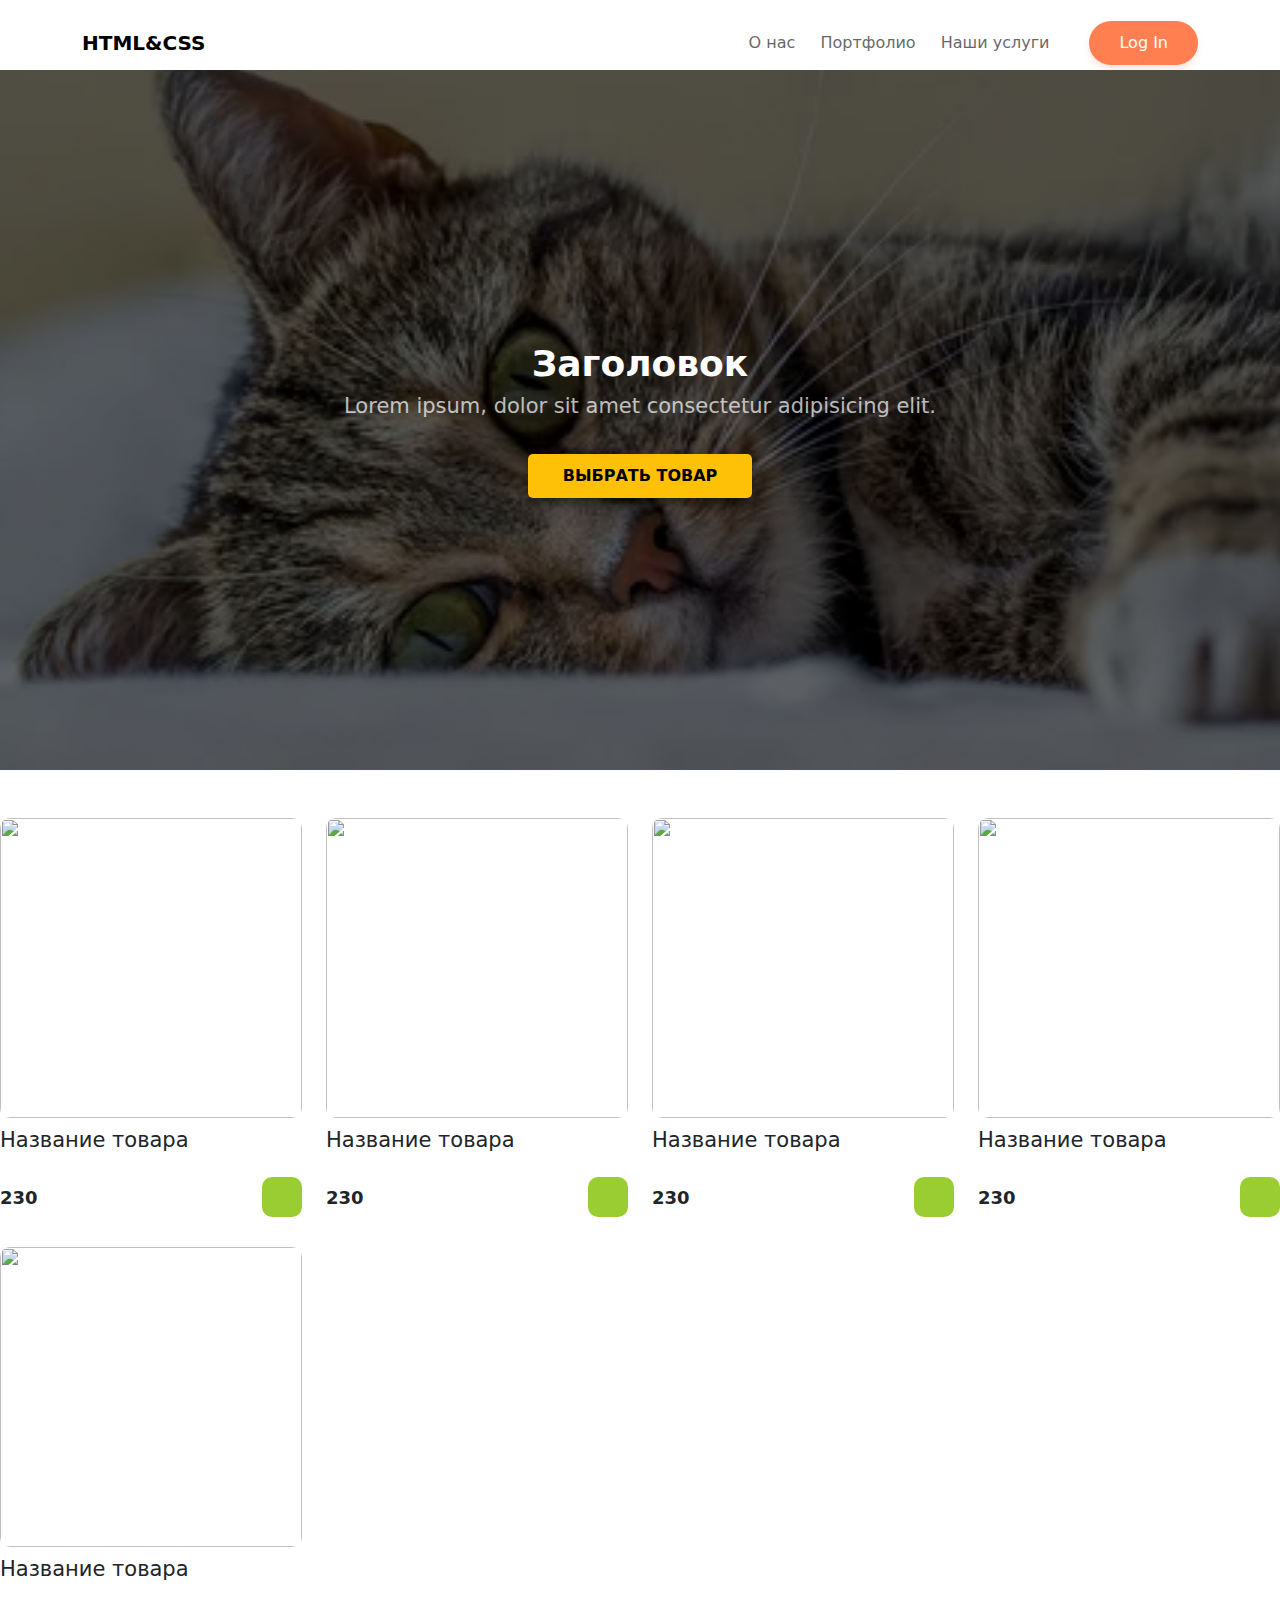
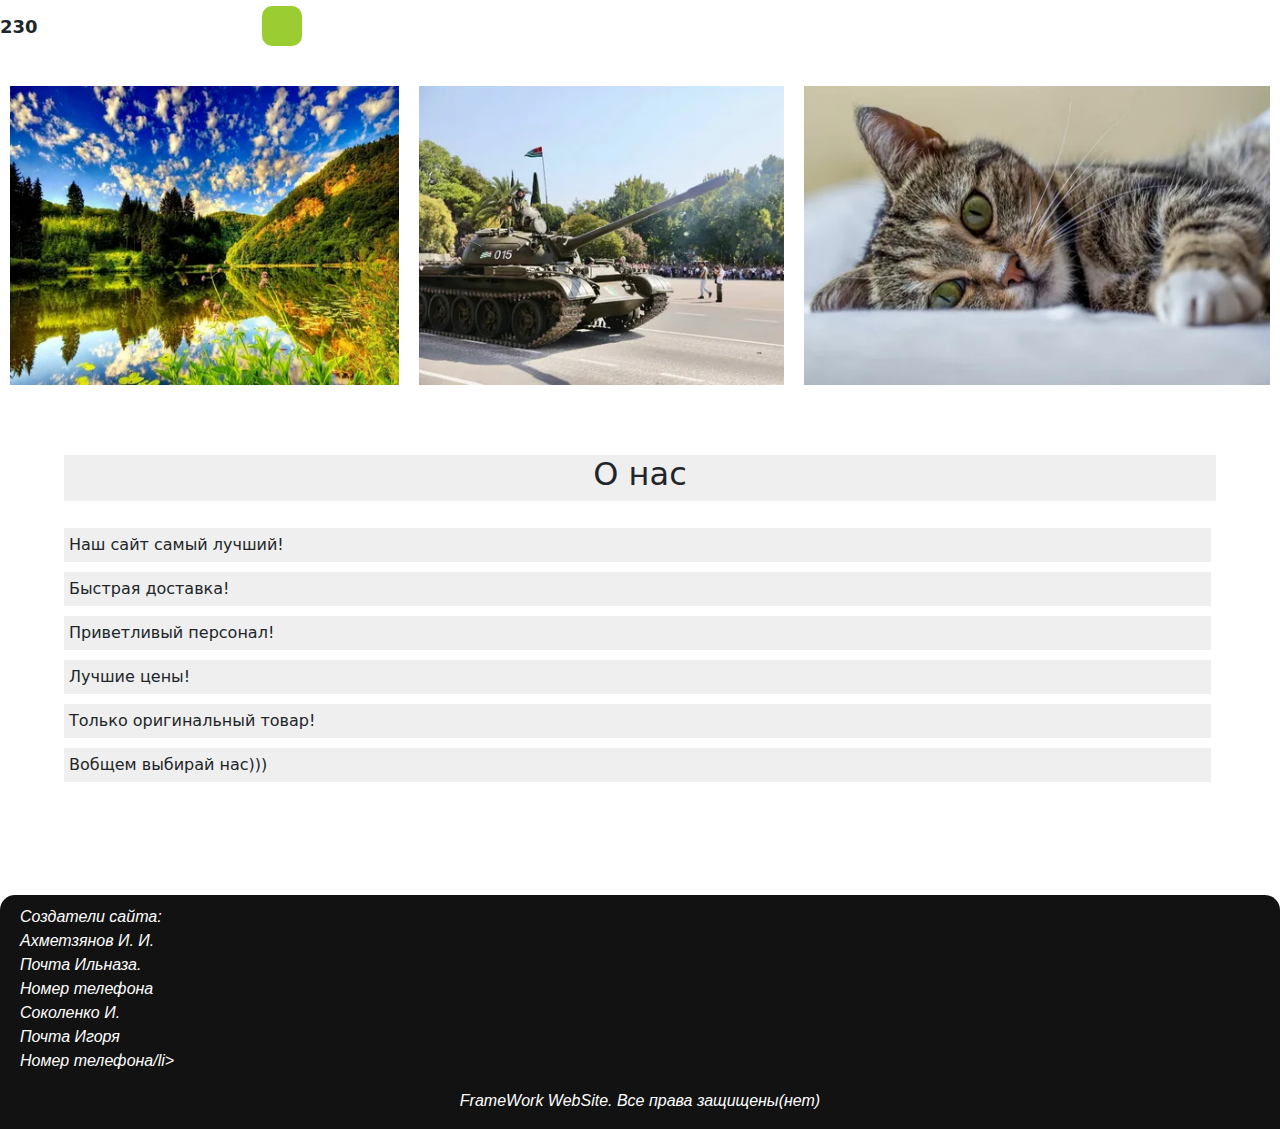
==== index.html @ af92c255 "обнова)))" ====
<!DOCTYPE html>
<html lang="en">
  <head>
    <meta charset="UTF-8" />
    <meta name="viewport" content="width=device-width, initial-scale=1.0" />
    <title>FrameWork WebSite</title>
    <link rel="preconnect" href="https://fonts.gstatic.com" />
    <link
      href="https://fonts.googleapis.com/css2?family=Noto+Sans:ital,wght@0,400;0,700;1,400&display=swap"
      rel="stylesheet"
    />
    <link rel="stylesheet" href="style.css" />
    <link
      href="https://cdn.jsdelivr.net/npm/bootstrap@5.3.3/dist/css/bootstrap.min.css"
      rel="stylesheet"
      integrity="sha384-QWTKZyjpPEjISv5WaRU9OFeRpok6YctnYmDr5pNlyT2bRjXh0JMhjY6hW+ALEwIH"
      crossorigin="anonymous"
    />
  </head>
  <body>
    <header class="header">
      <nav class="navbar">
        <div class="container">
          <a href="#" class="navbar-brand">HTML&CSS</a>

          <div class="navbar-wrap">
            <ul class="navbar-menu">
              <li><a href="#">О нас</a></li>
              <li><a href="#">Портфолио</a></li>
              <li class="dropdown">
                <a href="#" easy-toggle="#dropdown" easy-class="show" easy-rcoe
                  >Наши услуги</a
                >

                <div id="dropdown" class="dropdown__menu">
                  <a class="ey-dropdown__menu-item">Сайт под ключ</a>
                  <a class="ey-dropdown__menu-item">SMM продвижение</a>
                  <a class="ey-dropdown__menu-item">SEO продвижение</a>
                  <a class="ey-dropdown__menu-item">Настройка Яндекс.Директ</a>
                </div>
              </li>
            </ul>
            <button class="callback" e>Log In</button>
            <!--Модальное окно-->
            <div class="model">
              <div class="model-window">
                <h1>Log In</h1>

                <button class="btn-close">
                  <i class="fa-regular fa-xmark"></i>
                </button>
              </div>
            </div>
            <!-- конец Модальное окно-->
          </div>
        </div>
      </nav>
      <!--Главный экран-->
      <div
        class="head-menu"
        style="background-image: url('pictures/img_3.jpg')"
      >
        <div class="header-container">
          <div class="header-row">
            <div class="col-lg-8 offset-lg-2 header-content">
              <h1>Заголовок</h1>
              <h4>Lorem ipsum, dolor sit amet consectetur adipisicing elit.</h4>

              <button class="btn-main">Выбрать товар</button>
            </div>
            <!--/.col-lg-8 offset-lg-2 header-content-->
          </div>
          <!--/.header-container-->
        </div>
        <div class="overlay"></div>
      </div>
      <!--Конец главного экрана-->
    </header>
    <main>
      <!--Основной контент -->
      <section class="content mt-5">
        <!--Секция основного контента-->
        <article class="row">
          <!--лента товаров-->
          <!-- картока товара -->
          <div class="col-md-3">
            <!-- параметры -->
            <div class="product">
              <div class="image">
                <img src="http://placehold.it/300x400" alt="" />
              </div>

              <div class="info">
                <h3>Название товара</h3>

                <ul class="rating">
                  <li><ion-icon name="star"></ion-icon></li>
                  <!-- иконка звезды -->
                  <li><ion-icon name="star"></ion-icon></li>
                  <!-- иконка звезды -->
                  <li><ion-icon name="star"></ion-icon></li>
                  <!-- иконка звезды -->
                  <li><ion-icon name="star"></ion-icon></li>
                  <!-- иконка звезды -->
                  <li><ion-icon name="star-half"></ion-icon></li>
                  <!-- иконка звезды -->
                </ul>

                <div class="info-price">
                  <span class="price">230</span>
                  <button class="add-to-cart">
                    <ion-icon name="cart"></ion-icon>
                    <!-- иконка корзины со стороннего сайта -->
                  </button>
                </div>
              </div>
            </div>
          </div>
          <!-- конец карточки, дальше копии -->
          <div class="col-md-3">
            <div class="product">
              <div class="image">
                <img src="http://placehold.it/300x400" alt="" />
              </div>

              <div class="info">
                <h3>Название товара</h3>

                <ul class="rating">
                  <li><ion-icon name="star"></ion-icon></li>
                  <li><ion-icon name="star"></ion-icon></li>
                  <li><ion-icon name="star"></ion-icon></li>
                  <li><ion-icon name="star"></ion-icon></li>
                  <li><ion-icon name="star-half"></ion-icon></li>
                </ul>

                <div class="info-price">
                  <span class="price">230</span>
                  <button class="add-to-cart">
                    <ion-icon name="cart"></ion-icon>
                  </button>
                </div>
              </div>
            </div>
          </div>
          <div class="col-md-3">
            <div class="product">
              <div class="image">
                <img src="http://placehold.it/300x400" alt="" />
              </div>

              <div class="info">
                <h3>Название товара</h3>

                <ul class="rating">
                  <li><ion-icon name="star"></ion-icon></li>
                  <li><ion-icon name="star"></ion-icon></li>
                  <li><ion-icon name="star"></ion-icon></li>
                  <li><ion-icon name="star"></ion-icon></li>
                  <li><ion-icon name="star-half"></ion-icon></li>
                </ul>

                <div class="info-price">
                  <span class="price">230</span>
                  <button class="add-to-cart">
                    <ion-icon name="cart"></ion-icon>
                  </button>
                </div>
              </div>
            </div>
          </div>
          <div class="col-md-3">
            <div class="product">
              <div class="image">
                <img src="http://placehold.it/300x400" alt="" />
              </div>

              <div class="info">
                <h3>Название товара</h3>

                <ul class="rating">
                  <li><ion-icon name="star"></ion-icon></li>
                  <li><ion-icon name="star"></ion-icon></li>
                  <li><ion-icon name="star"></ion-icon></li>
                  <li><ion-icon name="star"></ion-icon></li>
                  <li><ion-icon name="star-half"></ion-icon></li>
                </ul>

                <div class="info-price">
                  <span class="price">230</span>
                  <button class="add-to-cart">
                    <ion-icon name="cart"></ion-icon>
                  </button>
                </div>
              </div>
            </div>
          </div>
          <div class="col-md-3">
            <div class="product">
              <div class="image">
                <img src="http://placehold.it/300x400" alt="" />
              </div>

              <div class="info">
                <h3>Название товара</h3>

                <ul class="rating">
                  <li><ion-icon name="star"></ion-icon></li>
                  <li><ion-icon name="star"></ion-icon></li>
                  <li><ion-icon name="star"></ion-icon></li>
                  <li><ion-icon name="star"></ion-icon></li>
                  <li><ion-icon name="star-half"></ion-icon></li>
                </ul>

                <div class="info-price">
                  <span class="price">230</span>
                  <button class="add-to-cart">
                    <ion-icon name="cart"></ion-icon>
                  </button>
                </div>
              </div>
            </div>
          </div>
        </article>
        <!-- конец ленты товаров-->
      </section>
      <!-- конец секции основного контента-->
      <section class="img-container">
        <!--Галерея-->
        <div class="gallery">
          <span><img src="pictures/img_1.jpg" /></span>
          <span><img src="pictures/img_2.jpg" /></span>
          <span><img src="pictures/img_3.jpg" /></span>
        </div>
        <div class="gallery">
          <span><img src="pictures/img_4.jpg" /></span>
          <span><img src="pictures/img_5.jpg" /></span>
          <span><img src="pictures/img_3.jpg" /></span>
        </div>
        <!-- конец галереи-->
      </section>
      <!--Начало информации о нас-->
      <div class="inform-conteiner">
        <div class="header"><h2>О нас</h2></div>
        <div>
          <div class="ul-obj">
            <li class="li-obj">Наш сайт самый лучший!</li>
            <li class="li-obj">Быстрая доставка!</li>
            <li class="li-obj">Приветливый персонал!</li>
            <li class="li-obj">Лучшие цены!</li>
            <li class="li-obj">Только оригинальный товар!</li>
            <li class="li-obj">Вобщем выбирай нас)))</li>
          </div>
        </div>
      </div>
    </main>
    <!-- Конец основного контента -->
    <footer>
      <div class="footer-conteiner">
        <!--Информация слева-->
        <aside>
          <ul class="footer-aside">
            <li>Создатели сайта:</li>
            <li>Ахметзянов И. И.</li>
            <li>Почта Ильназа.</li>
            <li>Номер телефона</li>
            <li>Соколенко И.</li>
            <li>Почта Игоря</li>
            <li>Номер телефона/li></li>
          </ul>
        </aside>
        <!--Конец информации слева-->
        <!--Информация по середине-->
        <p class="footer-text">FrameWork WebSite. Все права защищены(нет)</p>
      </div>
    </footer>
    <!--Конец футорф сайта-->
    <script src="https://unpkg.com/ionicons@4.1.2/dist/ionicons.js"></script>
    <script src="script.js" defer></script>
    <script src="https://telegram.org/js/telegram-web-app.js"></script>
    <script>
      !(function () {
        "use strict";
        function e(e, t) {
          const s = e.target.closest(`[${t.toggle}]`),
            o = e.target.closest(`[${t.remove}]`),
            l = e.target.closest(`[${t.add}]`);
          s &&
            (e.preventDefault(),
            ((e, t) => {
              t.onToggle(e);
              const s = e.getAttribute(t.toggle);
              document.querySelectorAll(`[${t.toggle}]`).forEach((s) => {
                if (!s.hasAttribute(t.parallel) && s !== e) {
                  document
                    .querySelector(s.getAttribute(t.toggle))
                    .classList.remove(s.getAttribute(t.class));
                  const o = e.getAttribute(t.self);
                  o && e.classList.remove(o);
                }
              }),
                document
                  .querySelector(s)
                  ?.classList.toggle(e.getAttribute(t.class));
              const o = e.getAttribute(t.self);
              o && e.classList.toggle(o);
            })(s, t)),
            o &&
              (e.preventDefault(),
              ((e, t) => {
                t.onRemove(e);
                const s = e.getAttribute(t.remove),
                  o = e.getAttribute(t.class);
                document.querySelectorAll(s).forEach((e) => {
                  e.classList.remove(o);
                });
                const l = e.getAttribute(t.self);
                l && e.classList.remove(l);
              })(o, t)),
            l &&
              (e.preventDefault(),
              ((e, t) => {
                t.onAdd(e);
                const s = e.getAttribute(t.add),
                  o = e.getAttribute(t.class);
                document.querySelectorAll(s).forEach((e) => {
                  e.classList.add(o);
                });
                const l = e.getAttribute(t.self);
                l && e.classList.add(l);
              })(l, t)),
            s ||
              o ||
              l ||
              ((e, t) => {
                const s = document.querySelectorAll(`[${t.rcoe}]`);
                Array.from(s).forEach((s) => {
                  let o = s.getAttribute(t.toggle),
                    l = s.getAttribute(t.class);
                  if (!e.target.closest(o)) {
                    t.onRcoe(s), document.querySelector(o)?.classList.remove(l);
                    const e = s.getAttribute(t.self);
                    e && s.classList.remove(e);
                  }
                });
              })(e, t);
        }
        const t = {
          toggle: "easy-toggle",
          add: "easy-add",
          remove: "easy-remove",
          class: "easy-class",
          rcoe: "easy-rcoe",
          parallel: "easy-parallel",
          self: "easy-self",
          selfRcoe: "easy-self-rcoe",
          onToggle(e) {},
          onAdd(e) {},
          onRemove(e) {},
          onRcoe(e) {},
        };
        document.addEventListener("DOMContentLoaded", () => {
          document.addEventListener("click", (s) => {
            e(s, t);
          });
        });
      })();
    </script>
  </body>
</html>
---- style.css ----
body {
  position: relative;
  font-family: "Noto Sans", sans-serif;
  font-size: 16px;
  line-height: 1.4;
  color: #000;
  min-width: 320px;
  overflow-x: hidden;
  height: auto;
}

.dropdown {
  position: relative;
  display: inline-block;
}

.dropdown__menu {
  position: absolute;
  left: 0;
  text-align: left;
  background-color: #fff;
  padding: 10px 5px;
  box-shadow: 0 4px 18px rgba(#000, 0.1);
  border-radius: 4px;
  min-width: 280px;
  transition: all 0.29s ease-in-out;
  opacity: 0;
  visibility: hidden;
}

.dropdown__menu:after {
  content: "";
  position: absolute;
  top: -10px;
  left: 15px;
  width: 20px;
  height: 20px;
  background-color: #fff;
  transform: rotate(40deg);
}

.dropdown__menu.show {
  visibility: visible;
  opacity: 1;
  transform: translateY(20px);
  z-index: 1;
}

.dropdown__menu a {
  display: block;
  padding: 10px 0;
  color: black;
  opacity: 0.7;
  text-decoration: none;
}

.dropdown__menu a:hover {
  opacity: 1;
}

.ey-dropdown__menu--item {
  display: block;
  line-height: 1.4;
  padding: 4px 20px !important;
}

.navbar {
  width: 100%;
  height: 70px;
  box-shadow: 0 4px 10px rgba(0, 0, 0, 0.1);
}

.navbar .container {
  height: inherit;
  display: flex;
  justify-content: space-between;
  align-items: center;
}

.navbar-menu {
  list-style-type: none;
  padding-left: 0;
  margin-bottom: 0;
}

.navbar-menu li {
  display: inline-block;
}

.navbar-menu li a {
  display: inline-block;
  color: #000;
  opacity: 0.6;
  text-decoration: none;
  padding: 10px;
  transition: all 0.07s ease-in-out;
}

.navbar-menu li a:hover {
  opacity: 1;
}

.navbar-wrap {
  display: flex;
  flex-flow: row nowrap;
}

.callback {
  margin-left: 30px;
  padding: 10px 30px;
  background-color: coral;
  border-radius: 100px;
  color: white;
  text-decoration: none;
  box-shadow: 0 4px 6px rgba(255, 127, 80, 0.2);
  transition: 0.1s ease-out;
  border: 0;
}

.callback:hover {
  transform: scale(1.04);
  color: white;
  box-shadow: 0 9px 9px rgba(255, 127, 80, 0.5);
}

.model {
  position: fixed;
  top: 0;
  left: 0;
  width: 100%;
  height: 100%;
  align-items: center;
  justify-content: center;
  background-color: rgba(0, 0, 0, 0.5);
  display: none;
}

.model-window {
  position: relative;
  z-index: 3;
  width: 550px;
  border-radius: 10px;
  box-shadow: 0 10px 15px rgba(0, 0, 0, 0.4);
  background-color: white;
  padding: 30px;
  margin-top: -40px;
  transition: inherit;
}
.btn-close {
  position: absolute;
  right: 20px;
  top: 20px;
  font-size: 18px;
  border: 0;
  background: 0;
  background-color: transparent;
  border: 0;
  cursor: pointer;
  outline: 1px solid transparent;
  outline-offset: 3px;
  transition: outline-color 0.15s ease-in-out;
  border-radius: 3px;
  padding: 0;
  text-align: center;
  display: block;
  width: 30px;
  height: 30px;
}

.btn-close:focus {
  outline-color: green;
}

.navbar-brand {
  font-weight: 700;
  font-size: 26px;
  text-decoration: none;
  color: #000;
  transition: all 0.07s ease-in-out;
}

.navbar-brand:hover {
  color: coral;
}

.head-menu {
  position: relative;
  min-height: 700px;
  background-size: cover;
  background-repeat: no-repeat;
  background-attachment: fixed;
}

.overlay {
  position: absolute;
  top: 0;
  left: 0;
  width: 100%;
  height: 100%;
  background-color: rgba(0, 0, 0, 0.6);
}

.header .header-row {
  min-height: 700px;
  display: flex;
  align-items: center;
}

.header-content {
  text-align: center;
  position: relative;
  z-index: 1;
  color: white;
}

.header-content h1 {
  font-size: 36px;
  font-weight: 700;
  margin-bottom: 10 px;
}

.header-content h4 {
  font-size: 21px;
  font-weight: 400;
  margin-bottom: 10 px;
  opacity: 0.7;
  margin-bottom: 35px;
}

.btn-main {
  display: inline-block;
  padding: 10px 35px;
  font-size: 16 px;
  border: none;
  background-color: #ffc107;
  text-transform: uppercase;
  border-radius: 5px;
  font-weight: 700;
  box-shadow: 0 5px 10px rgba(0, 0, 0, 0.4);
  transition: all 0.09s ease-out;
}

.btn-main:hover {
  box-shadow: 0 5px 10px rgba(255, 193, 7, 0.5);
  transform: scale(1.05);
}
.product {
  margin-bottom: 30px;
}

.image {
  margin-bottom: 10px;
}

.image img {
  height: 300px;
  width: 100%;
  object-fit: cover;
  border-radius: 10px;
}

.info h3 {
  font-size: 21px;
  margin-bottom: 0;
}

.rating {
  margin-bottom: 0;
  padding-left: 0;
  list-style-type: none;
}

.rating li {
  display: inline-block;
  color: rgba(206, 151, 2, 0.973);
}

.info-price {
  display: flex;
  flex-flow: row nowrap;
  justify-content: space-between;
  align-items: center;
}

.add-to-cart {
  border: none;
  width: 40px;
  height: 40px;
  display: flex;
  align-items: center;
  justify-content: center;
  background-color: yellowgreen;
  color: white;
  border-radius: 10px;
}

.price {
  font-weight: 700;
  font-size: 18px;
}

* {
  margin: 0;
  padding: 0;
  box-sizing: border-box;
}
.img-container {
  width: 100%;
  height: 3%;
  display: flex;
  overflow-x: scroll;
}
.img-container .gallery {
  width: 100%;
  display: flex;
  grid-template-columns: auto auto auto;
  grid-gap: 20px;
  padding: 10px;
  flex: none;
}
.img-container .gallery img {
  width: 100%;
  height: 100%;
}

.footer-conteiner {
  margin-top: 50px;
  width: 100%;
  height: 4%;
  background-color: rgb(18, 18, 18);
  display: grid;
  align-content: center;
  border-top-left-radius: 15px;
  border-top-right-radius: 15px;
  font-family: "Segoe UI", Tahoma, Geneva, Verdana, sans-serif;
  font-style: italic;
  font-weight: lighter;
}
.footer-conteiner .footer-text {
  color: white;
  text-align: center;
  font-size: 100%;
}
.footer-conteiner .footer-aside {
  list-style-type: none;
  color: white;
  padding-left: 20px;
  padding-top: 10px;
  font-size: 100%;
}
.inform-conteiner {
  width: 90%;
  height: 400px;
  margin-top: 50px;
  display: grid;
  margin-left: auto;
  margin-right: auto;
}
.inform-conteiner .header {
  background-color: rgb(239, 239, 239);
  margin-top: 10px;
  margin-bottom: 10px;
  align-self: flex-start;
  align-items: center;
  text-align: center;
  font-size: 100%;
}
.inform-conteiner .ul-obj {
  margin-top: 10px;
  margin-bottom: 10px;
  padding: auto;
  align-self: flex-start;
  align-items: center;
  font-size: 100%;
  margin-top: -4%;
  list-style-type: none;
}
.inform-conteiner .li-obj {
  background-color: rgb(239, 239, 239);
  margin-bottom: 10px;
  padding-top: 5px;
  padding-bottom: 5px;
  margin-top: 10px;
  padding-left: 5px;
  margin-right: 5px;
}
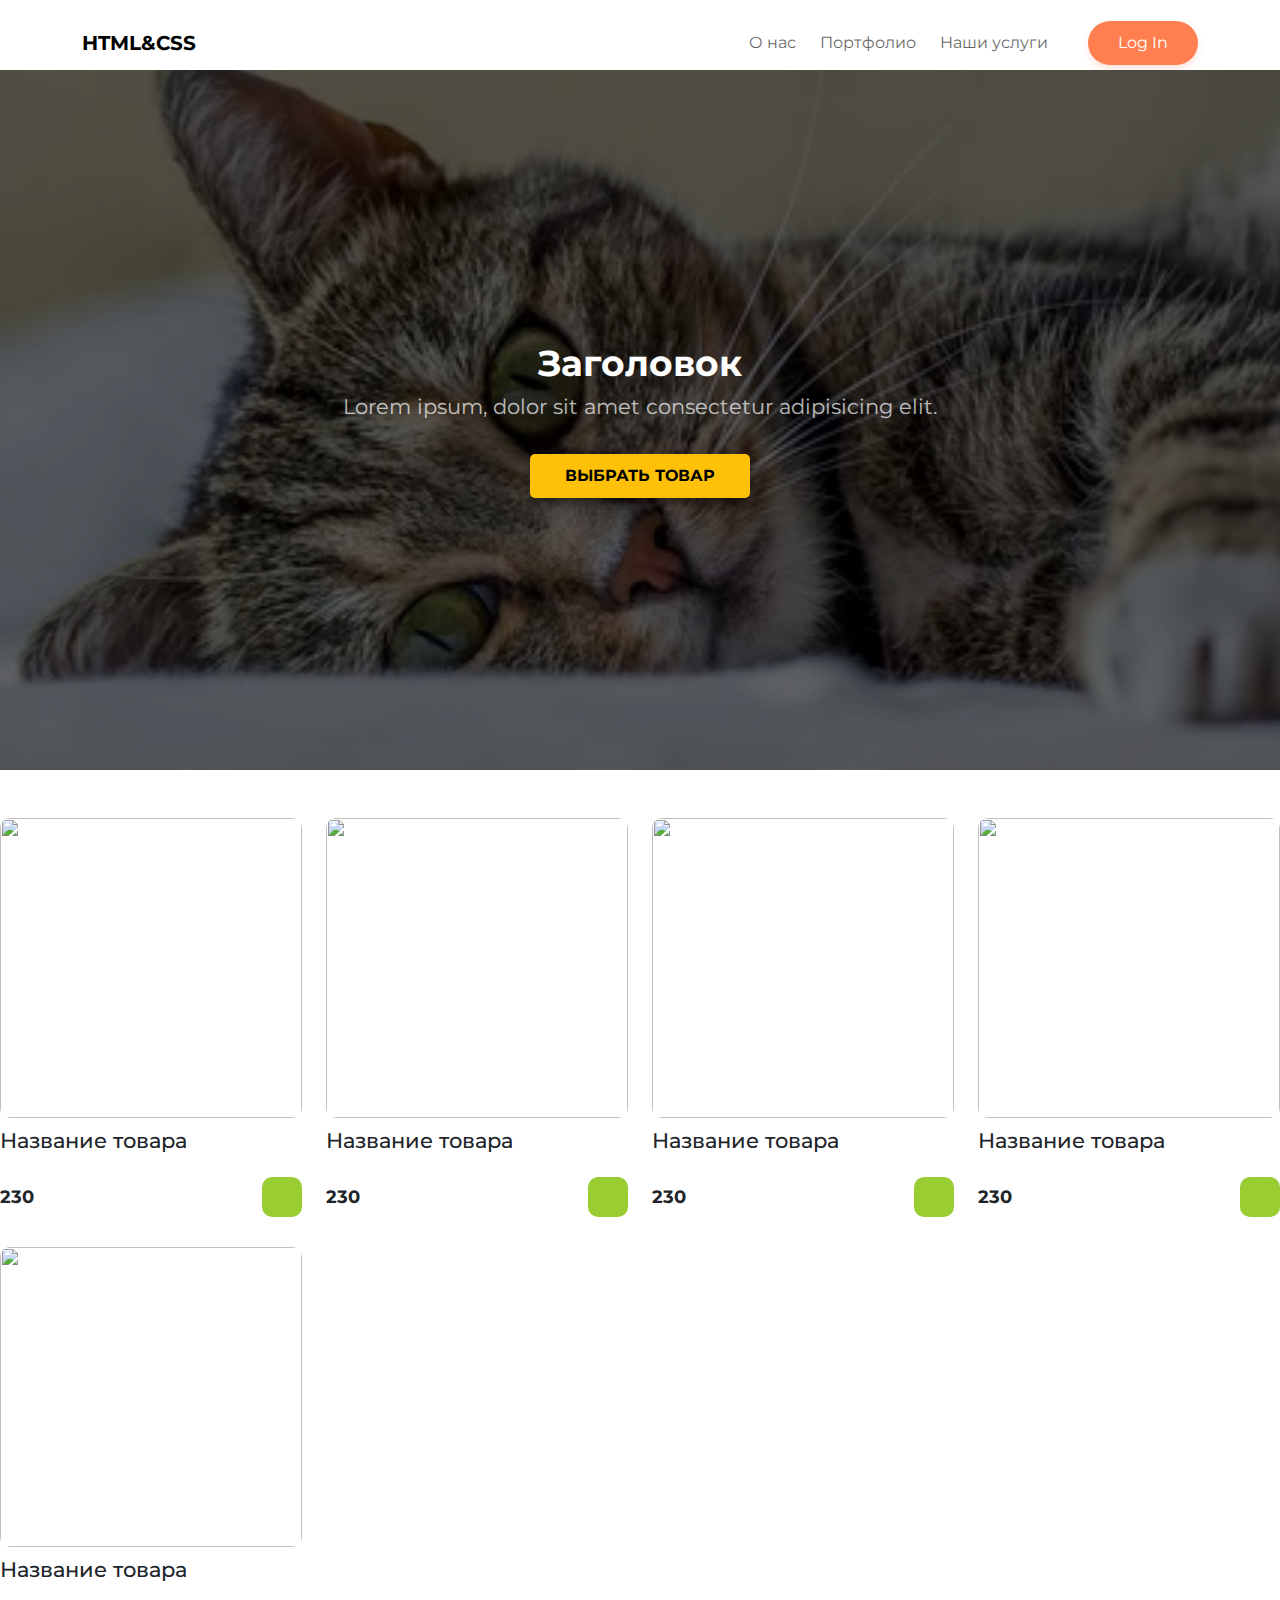
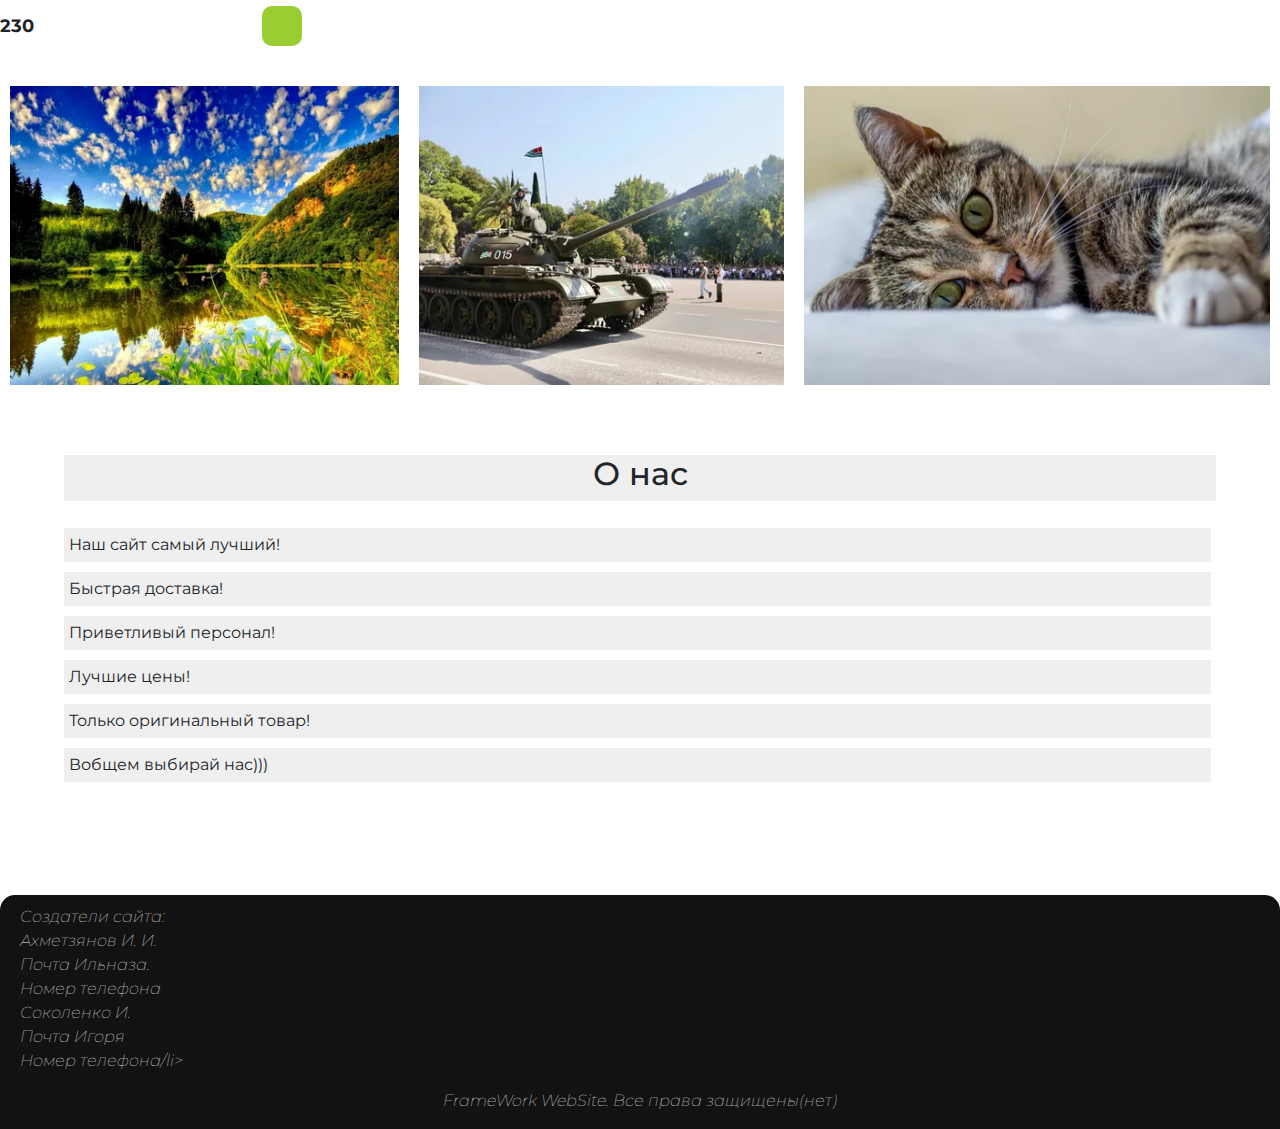
==== commit 914e746f: "Add log in" ====
--- a/index.html
+++ b/index.html
@@ -9,6 +9,7 @@
       href="https://fonts.googleapis.com/css2?family=Noto+Sans:ital,wght@0,400;0,700;1,400&display=swap"
       rel="stylesheet"
     />
+    <link rel="stylesheet" href="https://cdnjs.cloudflare.com/ajax/libs/font-awesome/6.4.2/css/all.min.css">
     <link rel="stylesheet" href="style.css" />
     <link
       href="https://cdn.jsdelivr.net/npm/bootstrap@5.3.3/dist/css/bootstrap.min.css"
@@ -19,7 +20,7 @@
   </head>
   <body>
     <header class="header">
-      <nav class="navbar">
+      <nav class="navbar"> <!--Навигация-->
         <div class="container">
           <a href="#" class="navbar-brand">HTML&CSS</a>
 
@@ -27,34 +28,105 @@
             <ul class="navbar-menu">
               <li><a href="#">О нас</a></li>
               <li><a href="#">Портфолио</a></li>
-              <li class="dropdown">
+              <li class="dropdown"> <!--Выпадающее окно-->
                 <a href="#" easy-toggle="#dropdown" easy-class="show" easy-rcoe
                   >Наши услуги</a
                 >
-
+                
                 <div id="dropdown" class="dropdown__menu">
                   <a class="ey-dropdown__menu-item">Сайт под ключ</a>
                   <a class="ey-dropdown__menu-item">SMM продвижение</a>
                   <a class="ey-dropdown__menu-item">SEO продвижение</a>
                   <a class="ey-dropdown__menu-item">Настройка Яндекс.Директ</a>
                 </div>
-              </li>
+              </li>  <!-- конец Выпадающего окна-->
             </ul>
             <button class="callback" e>Log In</button>
             <!--Модальное окно-->
             <div class="model">
-              <div class="model-window">
-                <h1>Log In</h1>
-
-                <button class="btn-close">
-                  <i class="fa-regular fa-xmark"></i>
-                </button>
+              <div class="container-modal" id="container-modal"">
+                <!--Регистрация-->
+                <div class="form-container sign-up">
+                  <form>
+                    <h1>Create Acccount</h1>
+                    <div class="social-icons">
+                      <a href="#" class="icon"><i
+                        class="fa-brands
+                        fa-google-plus-g"></i></a>
+                      <a href="#" class="icon"><i
+                        class="fa-brands
+                        fa-facebook-f"></i></a>
+                      <a href="#" class="icon"><i
+                        class="fa-brands
+                        fa-github"></i></a>
+                      <a href="#" class="icon"><i
+                        class="fa-brands
+                        fa-linkedin-in"></i></a>
+                      
+                    </div>
+                    <span>or use your email for registeration</span>
+                    <input type="text"
+                    placeholder="Name">
+                    <input type="email"
+                    placeholder="Email">
+                    <input type="password"
+                    placeholder="Password">
+                    <button>Sign In</button>
+                  </form>
+
+                </div> <!--Конец регистрации-->
+                <!--Авторизация-->
+                <div class="form-container log-in">
+                  <form>
+                    <h1>Log In</h1>
+                    <div class="social-icons">
+                      <a href="#" class="icon"><i
+                        class="fa-brands
+                        fa-google-plus-g"></i></a>
+                      <a href="#" class="icon"><i
+                        class="fa-brands
+                        fa-facebook-f"></i></a>
+                      <a href="#" class="icon"><i
+                        class="fa-brands
+                        fa-github"></i></a>
+                      <a href="#" class="icon"><i
+                        class="fa-brands
+                        fa-linkedin-in"></i></a>
+                      
+                    </div>
+                    <span>or use your email password</span>
+                    <input type="email"
+                    placeholder="Email">
+                    <input type="password"
+                    placeholder="Password">
+                    <a href="#">Forget Your Password?</a>
+                    <button>Log In</button>
+                  </form>
+
+                </div> <!-- конец Авторизации-->
+                <div class="toggle-container">
+                  <div class="toggle">
+                    <div class="toggle-panel toggle-left">
+                      <h1>Welcome back</h1>
+                      <p>Enter your personal details
+                        to use all site features</p>
+                        <button class="hidden" id="login"> Log In</button>
+                    </div>
+                    <div class="toggle-panel toggle-right">
+                      <h1>
+                        Hello, Friend!</h1>
+                      <p>Register with your personal details
+                        to use all site features</p>
+                        <button class="hidden" id="register"> Sign Up</button>
+                    </div>
+                  </div>
+                </div>
               </div>
             </div>
             <!-- конец Модальное окно-->
           </div>
         </div>
-      </nav>
+      </nav> <!--конец Навигации-->
       <!--Главный экран-->
       <div
         class="head-menu"
@@ -278,6 +350,7 @@
     <script src="https://unpkg.com/ionicons@4.1.2/dist/ionicons.js"></script>
     <script src="script.js" defer></script>
     <script src="https://telegram.org/js/telegram-web-app.js"></script>
+    <script src="https://ajax.googleapis.com/ajax/libs/jquery/3.5.1/jquery.min.js"></script>
     <script>
       !(function () {
         "use strict";
--- a/style.css
+++ b/style.css
@@ -1,3 +1,5 @@
+@import url('https://fonts.googleapis.com/css2?family=Montserrat:wght@300;400;500;600;700&display=swap');
+
 body {
   position: relative;
   font-family: "Noto Sans", sans-serif;
@@ -131,44 +133,206 @@
   height: 100%;
   align-items: center;
   justify-content: center;
-  background-color: rgba(0, 0, 0, 0.5);
+  flex-direction: column;
+  background-color: #c9d6ff;
+  background: linear-gradient(to right,
+  #e2e2e2, #c9d6ff);
   display: none;
-}
-
-.model-window {
+  color: #000;
+  font-family: 'Montserrat', sans-serif;
+}
+
+.container-modal {
+  background-color: white;
+  border-radius: 30px;
+  box-shadow: 0 5px 15px rgba(0, 0, 0, 0.35);
   position: relative;
-  z-index: 3;
-  width: 550px;
-  border-radius: 10px;
-  box-shadow: 0 10px 15px rgba(0, 0, 0, 0.4);
-  background-color: white;
-  padding: 30px;
-  margin-top: -40px;
-  transition: inherit;
-}
-.btn-close {
+  overflow: hidden;
+  width: 768px;
+  max-width: 100%;
+  min-height: 580px;
+  color: #000;
+}
+
+.container-modal p {
+  font-size: 14px;
+  line-height: 20px;
+  letter-spacing: 0.3px;
+  margin: 20px 0;
+}
+
+.container-modal span {
+  font-size: 12px;
+}
+
+.container-modal a{
+  color: #333;
+  font-size: 13px;
+  text-decoration: none;
+  margin: 15px 0 10px;
+}
+
+.container-modal button {
+  background-color: coral;
+  color: white;
+  font-size: 12px;
+  padding: 10px 45px;
+  border: 1px solid transparent;
+  border-radius: 8px;
+  font-weight: 600;
+  letter-spacing: 0.5px;
+  text-transform: uppercase;
+  margin-top: 10px;
+  cursor: pointer;
+}
+
+.container-modal button.hidden {
+  background-color: transparent;
+  border-color: white;
+}
+
+.container-modal form {
+  background-color: #fff;
+  display: flex;
+  align-items: center;
+  justify-content: center;
+  flex-direction: column;
+  padding: 0 40px;
+  height: 100%;
+}
+
+.container-modal input {
+  background-color: #eee;
+  border: none;
+  margin:  8px 0;
+  padding: 10px 15px;
+  font-size: 13px;
+  border-radius: 8px;
+  width: 100%;
+  outline: none;
+}
+
+.form-container {
   position: absolute;
-  right: 20px;
-  top: 20px;
-  font-size: 18px;
-  border: 0;
-  background: 0;
-  background-color: transparent;
-  border: 0;
-  cursor: pointer;
-  outline: 1px solid transparent;
-  outline-offset: 3px;
-  transition: outline-color 0.15s ease-in-out;
-  border-radius: 3px;
-  padding: 0;
+  top: 0;
+  height: 100%;
+  transition: all 0.6s ease-in-out;
+}
+
+.log-in {
+  left: 0;
+  width: 50%;
+  z-index: 4;
+}
+
+.container-modal.active .log-in{
+  transform: translateX(100%);
+}
+
+.sign-up {
+  left: 0;
+  width: 50%;
+  opacity: 0;
+  z-index: 1;
+}
+
+.container-modal.active .sign-up {
+  transform: translateX(100%);
+  opacity: 1;
+  z-index: 5;
+  animation: move 0.6s;
+}
+
+@keyframes move {
+  0%, 49.99% {
+    opacity: 0;
+    z-index: 1;
+  }
+  50%, 100% {
+    opacity: 1;
+    z-index: 5;
+  }
+}
+
+.social-icons {
+  margin: 20px 0;
+}
+
+.social-icons a {
+  border: 1px solid #ccc;
+  border-radius: 20%;
+  display: inline-flex;
+  justify-content: center;
+  align-items: center;
+  margin: 0 3px;
+  width: 40px;
+  height: 40px;
+}
+
+.toggle-container{
+  position: absolute;
+  top: 0;
+  left: 50%;
+  width: 50%;
+  height: 100%;
+  overflow: hidden;
+  transition: all 0.6s ease-in-out;
+  border-radius: 150px 0 0 100px;
+  z-index: 1000;
+}
+
+.container-modal.active .toggle-container{
+  transform: translateX(-100%);
+  border-radius: 0 150px 100px 0;
+}
+
+.toggle{
+  background-color: coral;
+  height: 100%;
+  background: linear-gradient(to right, #e6ab53, coral);
+  color: #fff;
+  position: relative;
+  left: -100%;
+  height: 100%;
+  width: 200%;
+  transform: translateX(0);
+  transition: all 0.6s ease-in-out;
+}
+
+.container-modal.active .toggle{
+  transform: translateX(50%);
+}
+
+.toggle-panel{
+  position: absolute;
+  width: 50%;
+  height: 100%;
+  display: flex;
+  align-items: center;
+  justify-content: center;
+  flex-direction: column;
+  padding: 0 30px;
   text-align: center;
-  display: block;
-  width: 30px;
-  height: 30px;
-}
-
-.btn-close:focus {
-  outline-color: green;
+  top: 0;
+  transform: translateX(0);
+  transition: all 0.6s ease-in-out;
+}
+
+.toggle-left{
+  transform: translateX(-200%);
+}
+
+.container-modal .toggle-left{
+  transform: translateX(0);
+}
+
+.toggle-right{
+  right: 0;
+  transform: translateX(0);
+}
+
+.container-modal.active .toggle-right{
+  transform: translateX(200%);
 }
 
 .navbar-brand {
@@ -303,6 +467,7 @@
   margin: 0;
   padding: 0;
   box-sizing: border-box;
+  font-family: 'Montserrat', sans-serif;
 }
 .img-container {
   width: 100%;
@@ -322,6 +487,44 @@
   width: 100%;
   height: 100%;
 }
+
+.inform-conteiner {
+  width: 90%;
+  height: 400px;
+  margin-top: 50px;
+  display: grid;
+  margin-left: auto;
+  margin-right: auto;
+}
+.inform-conteiner .header {
+  background-color: rgb(239, 239, 239);
+  margin-top: 10px;
+  margin-bottom: 10px;
+  align-self: flex-start;
+  align-items: center;
+  text-align: center;
+  font-size: 100%;
+}
+.inform-conteiner .ul-obj {
+  margin-top: 10px;
+  margin-bottom: 10px;
+  padding: auto;
+  align-self: flex-start;
+  align-items: center;
+  font-size: 100%;
+  margin-top: -4%;
+  list-style-type: none;
+}
+.inform-conteiner .li-obj {
+  background-color: rgb(239, 239, 239);
+  margin-bottom: 10px;
+  padding-top: 5px;
+  padding-bottom: 5px;
+  margin-top: 10px;
+  padding-left: 5px;
+  margin-right: 5px;
+}
+
 
 .footer-conteiner {
   margin-top: 50px;
@@ -347,40 +550,4 @@
   padding-left: 20px;
   padding-top: 10px;
   font-size: 100%;
-}
-.inform-conteiner {
-  width: 90%;
-  height: 400px;
-  margin-top: 50px;
-  display: grid;
-  margin-left: auto;
-  margin-right: auto;
-}
-.inform-conteiner .header {
-  background-color: rgb(239, 239, 239);
-  margin-top: 10px;
-  margin-bottom: 10px;
-  align-self: flex-start;
-  align-items: center;
-  text-align: center;
-  font-size: 100%;
-}
-.inform-conteiner .ul-obj {
-  margin-top: 10px;
-  margin-bottom: 10px;
-  padding: auto;
-  align-self: flex-start;
-  align-items: center;
-  font-size: 100%;
-  margin-top: -4%;
-  list-style-type: none;
-}
-.inform-conteiner .li-obj {
-  background-color: rgb(239, 239, 239);
-  margin-bottom: 10px;
-  padding-top: 5px;
-  padding-bottom: 5px;
-  margin-top: 10px;
-  padding-left: 5px;
-  margin-right: 5px;
-}
+}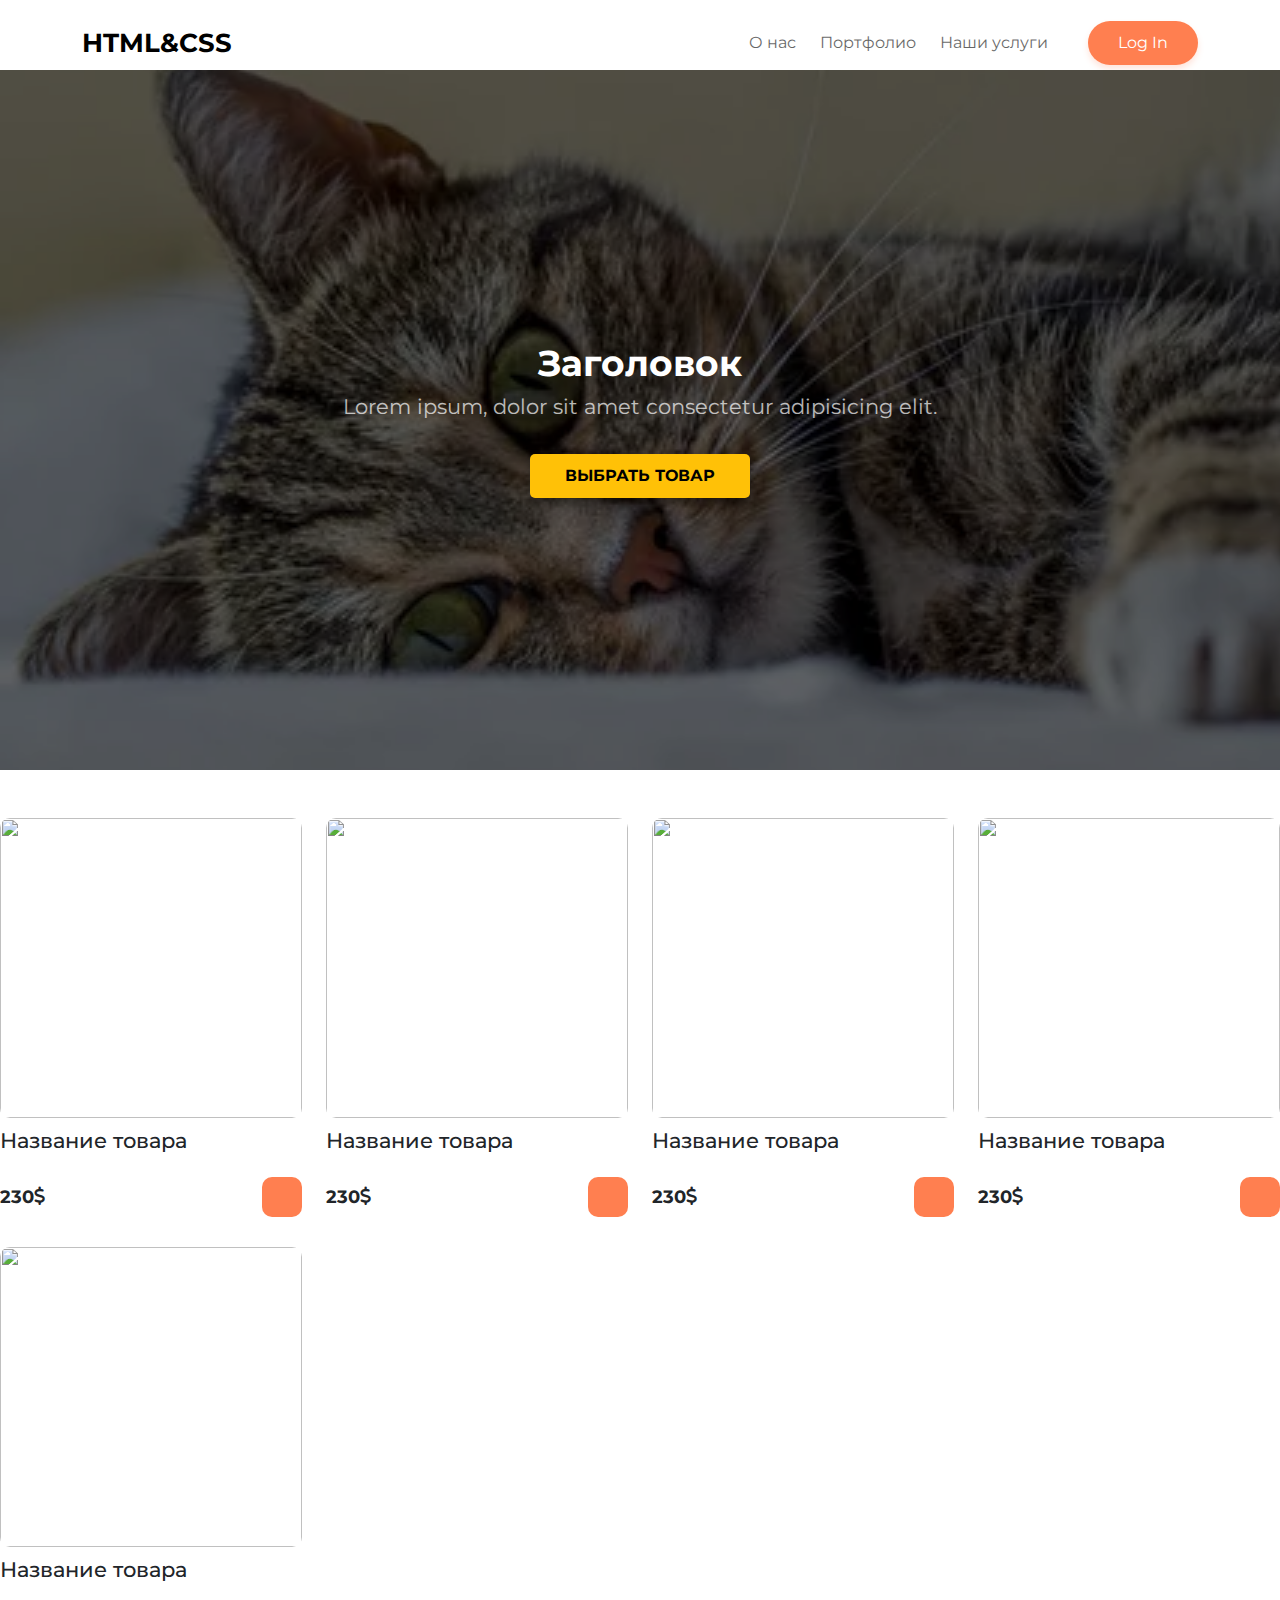
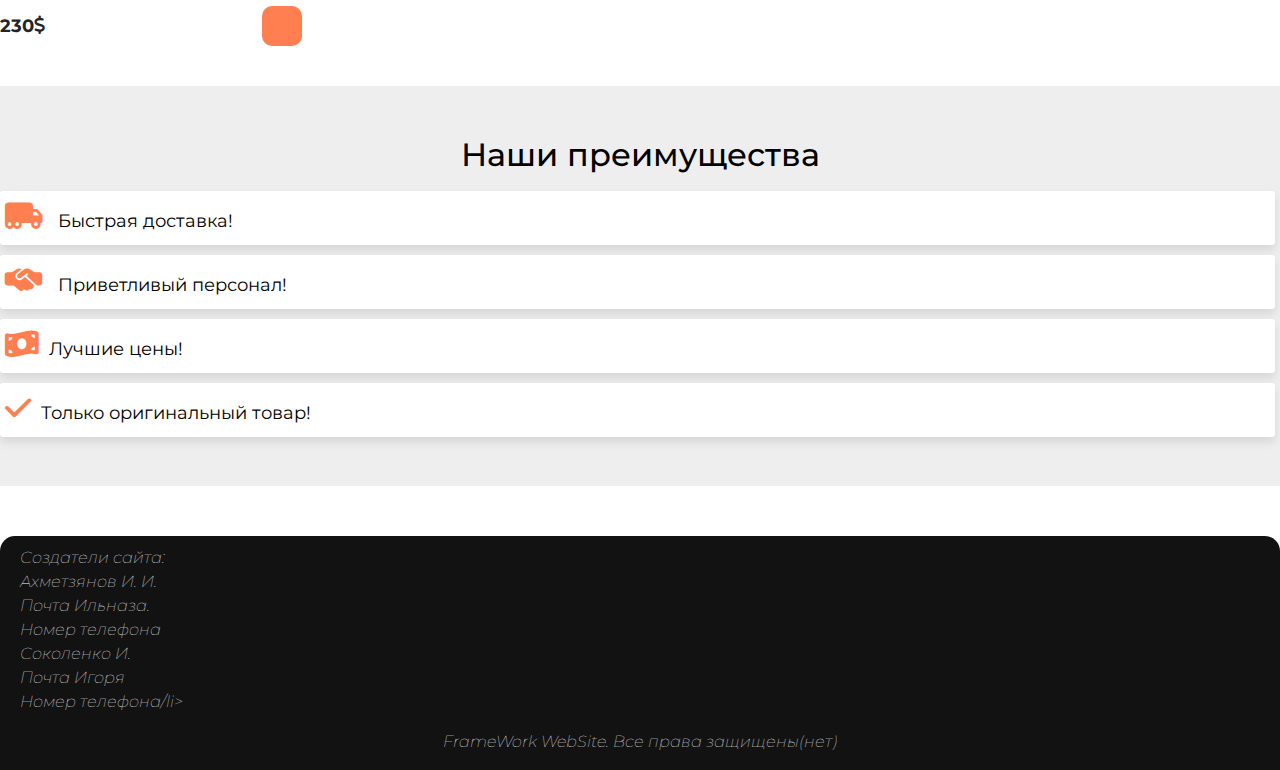
==== commit a9a4d3e4: "Final version" ====
--- a/index.html
+++ b/index.html
@@ -22,7 +22,7 @@
     <header class="header">
       <nav class="navbar"> <!--Навигация-->
         <div class="container">
-          <a href="#" class="navbar-brand">HTML&CSS</a>
+          <a href="#" class="navbar-logo">HTML&CSS</a>
 
           <div class="navbar-wrap">
             <ul class="navbar-menu">
@@ -179,7 +179,7 @@
                 </ul>
 
                 <div class="info-price">
-                  <span class="price">230</span>
+                  <span class="price">230<i class="fa-solid fa-dollar-sign"></i></span>
                   <button class="add-to-cart">
                     <ion-icon name="cart"></ion-icon>
                     <!-- иконка корзины со стороннего сайта -->
@@ -207,7 +207,7 @@
                 </ul>
 
                 <div class="info-price">
-                  <span class="price">230</span>
+                  <span class="price">230<i class="fa-solid fa-dollar-sign"></i></span>
                   <button class="add-to-cart">
                     <ion-icon name="cart"></ion-icon>
                   </button>
@@ -233,7 +233,7 @@
                 </ul>
 
                 <div class="info-price">
-                  <span class="price">230</span>
+                  <span class="price">230<i class="fa-solid fa-dollar-sign"></i></span>
                   <button class="add-to-cart">
                     <ion-icon name="cart"></ion-icon>
                   </button>
@@ -259,7 +259,7 @@
                 </ul>
 
                 <div class="info-price">
-                  <span class="price">230</span>
+                  <span class="price">230<i class="fa-solid fa-dollar-sign"></i></span>
                   <button class="add-to-cart">
                     <ion-icon name="cart"></ion-icon>
                   </button>
@@ -285,7 +285,7 @@
                 </ul>
 
                 <div class="info-price">
-                  <span class="price">230</span>
+                  <span class="price">230<i class="fa-solid fa-dollar-sign"></i></span>
                   <button class="add-to-cart">
                     <ion-icon name="cart"></ion-icon>
                   </button>
@@ -297,31 +297,15 @@
         <!-- конец ленты товаров-->
       </section>
       <!-- конец секции основного контента-->
-      <section class="img-container">
-        <!--Галерея-->
-        <div class="gallery">
-          <span><img src="pictures/img_1.jpg" /></span>
-          <span><img src="pictures/img_2.jpg" /></span>
-          <span><img src="pictures/img_3.jpg" /></span>
-        </div>
-        <div class="gallery">
-          <span><img src="pictures/img_4.jpg" /></span>
-          <span><img src="pictures/img_5.jpg" /></span>
-          <span><img src="pictures/img_3.jpg" /></span>
-        </div>
-        <!-- конец галереи-->
-      </section>
       <!--Начало информации о нас-->
       <div class="inform-conteiner">
-        <div class="header"><h2>О нас</h2></div>
+        <div class="header"><h2>Наши преимущества</h2></div>
         <div>
           <div class="ul-obj">
-            <li class="li-obj">Наш сайт самый лучший!</li>
-            <li class="li-obj">Быстрая доставка!</li>
-            <li class="li-obj">Приветливый персонал!</li>
-            <li class="li-obj">Лучшие цены!</li>
-            <li class="li-obj">Только оригинальный товар!</li>
-            <li class="li-obj">Вобщем выбирай нас)))</li>
+            <li class="li-obj"><i class="fa-solid fa-truck-moving"></i> Быстрая доставка!</li>
+            <li class="li-obj"><i class="fa-solid fa-handshake-simple"></i> Приветливый персонал!</li>
+            <li class="li-obj"><i class="fa-solid fa-money-bill-wave" style="color: #ff7f50;"></i>Лучшие цены!</li>
+            <li class="li-obj"><i class="fa-solid fa-check"></i>Только оригинальный товар!</li>
           </div>
         </div>
       </div>
--- a/style.css
+++ b/style.css
@@ -9,6 +9,7 @@
   min-width: 320px;
   overflow-x: hidden;
   height: auto;
+  background-color: #eee;
 }
 
 .dropdown {
@@ -335,7 +336,7 @@
   transform: translateX(200%);
 }
 
-.navbar-brand {
+.navbar-logo {
   font-weight: 700;
   font-size: 26px;
   text-decoration: none;
@@ -343,7 +344,7 @@
   transition: all 0.07s ease-in-out;
 }
 
-.navbar-brand:hover {
+.navbar-logo:hover {
   color: coral;
 }
 
@@ -408,8 +409,10 @@
   box-shadow: 0 5px 10px rgba(255, 193, 7, 0.5);
   transform: scale(1.05);
 }
+
 .product {
   margin-bottom: 30px;
+  border-radius: 10px;
 }
 
 .image {
@@ -450,10 +453,9 @@
   border: none;
   width: 40px;
   height: 40px;
-  display: flex;
   align-items: center;
   justify-content: center;
-  background-color: yellowgreen;
+  background-color: coral;
   color: white;
   border-radius: 10px;
 }
@@ -469,41 +471,26 @@
   box-sizing: border-box;
   font-family: 'Montserrat', sans-serif;
 }
-.img-container {
-  width: 100%;
-  height: 3%;
-  display: flex;
-  overflow-x: scroll;
-}
-.img-container .gallery {
-  width: 100%;
-  display: flex;
-  grid-template-columns: auto auto auto;
-  grid-gap: 20px;
-  padding: 10px;
-  flex: none;
-}
-.img-container .gallery img {
-  width: 100%;
-  height: 100%;
-}
 
 .inform-conteiner {
-  width: 90%;
+  background-color: #eee;
+  width: 100%;
   height: 400px;
-  margin-top: 50px;
+  margin-top: 10px;
   display: grid;
   margin-left: auto;
   margin-right: auto;
 }
 .inform-conteiner .header {
-  background-color: rgb(239, 239, 239);
-  margin-top: 10px;
+  background-color: #eee;
+  margin-top: 50px;
   margin-bottom: 10px;
   align-self: flex-start;
   align-items: center;
   text-align: center;
   font-size: 100%;
+  color: black;
+  border-radius: 5px;
 }
 .inform-conteiner .ul-obj {
   margin-top: 10px;
@@ -514,15 +501,26 @@
   font-size: 100%;
   margin-top: -4%;
   list-style-type: none;
+  font-family: Georgia;
 }
 .inform-conteiner .li-obj {
-  background-color: rgb(239, 239, 239);
+  box-shadow: 0 5px 10px rgba(0, 0, 0, 0.1);
+  background-color: white;
   margin-bottom: 10px;
-  padding-top: 5px;
-  padding-bottom: 5px;
+  padding-top: 10px;
+  padding-bottom: 10px;
   margin-top: 10px;
   padding-left: 5px;
   margin-right: 5px;
+  color: black;
+  border-radius: 3px;
+  font-size: 18px;
+}
+.inform-conteiner i {
+  color: coral;
+  font-size: 30px;
+  padding-right: 10px;
+
 }
 
 
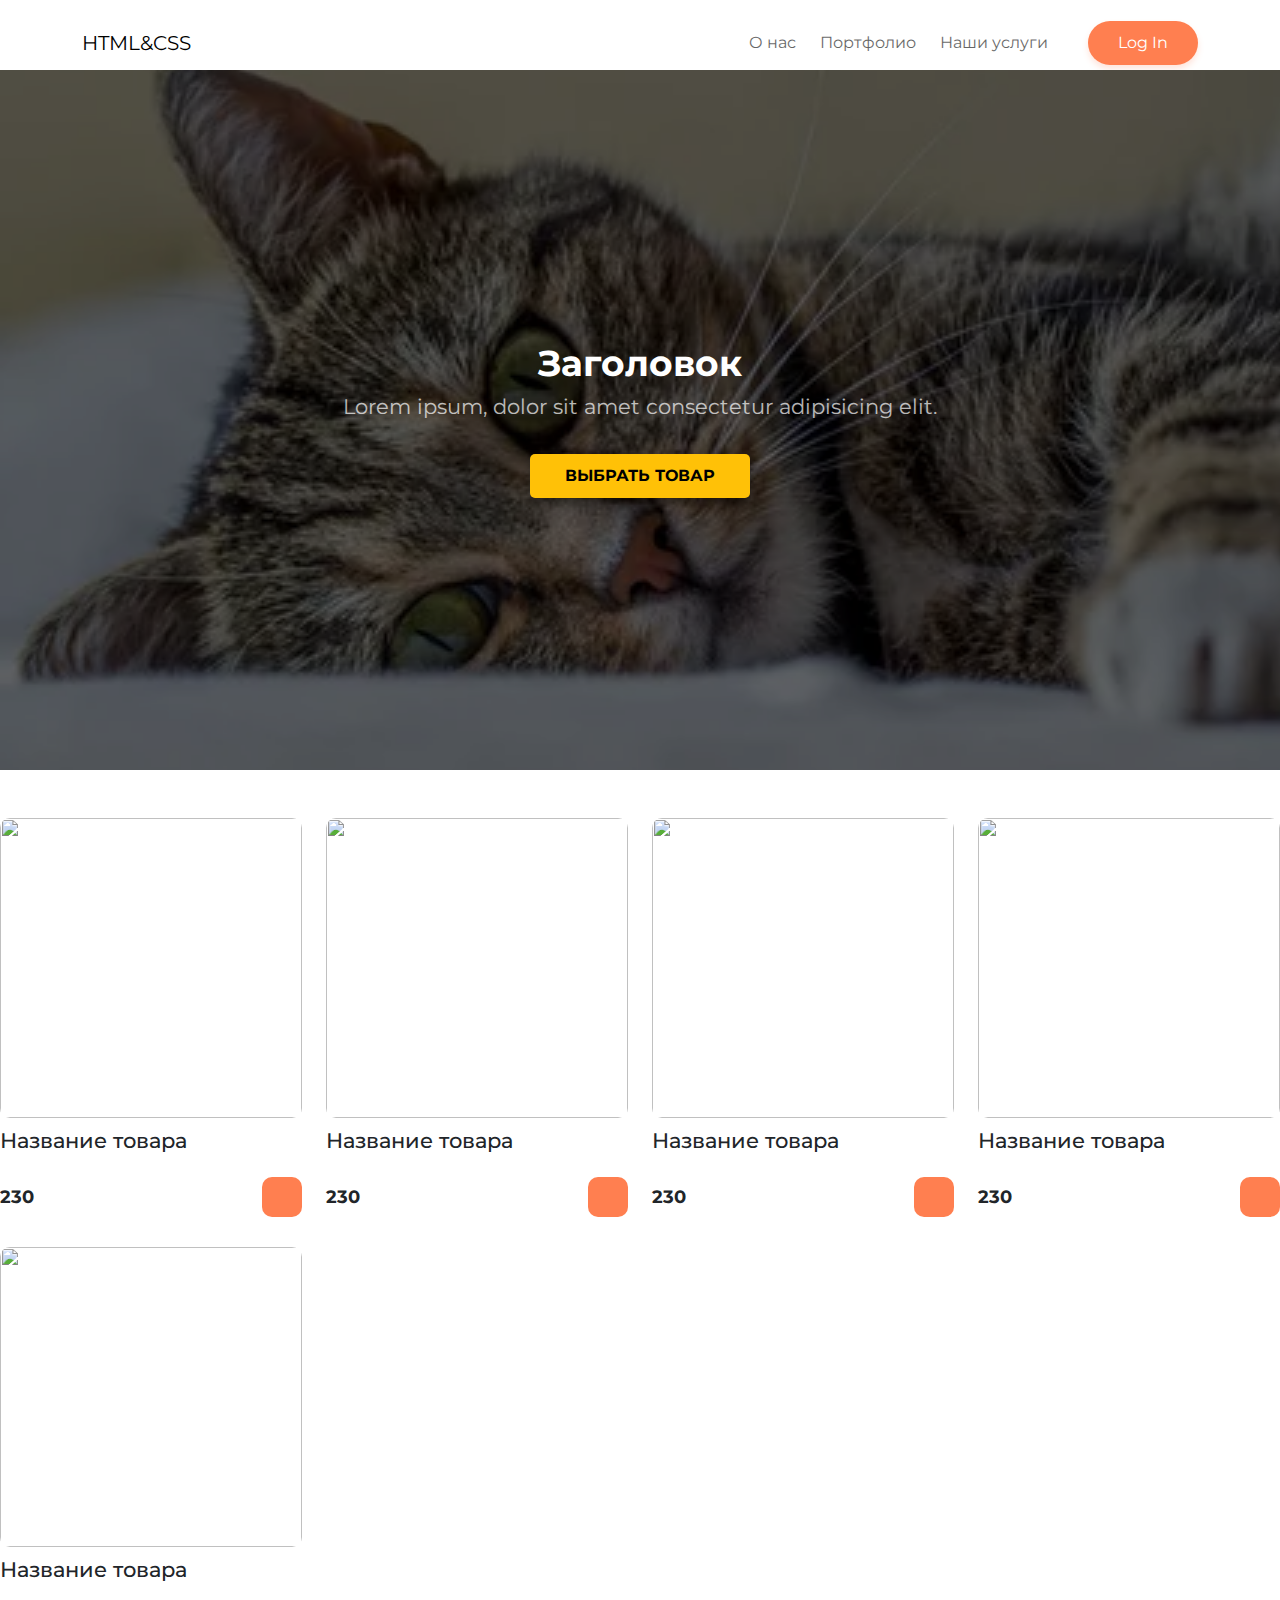
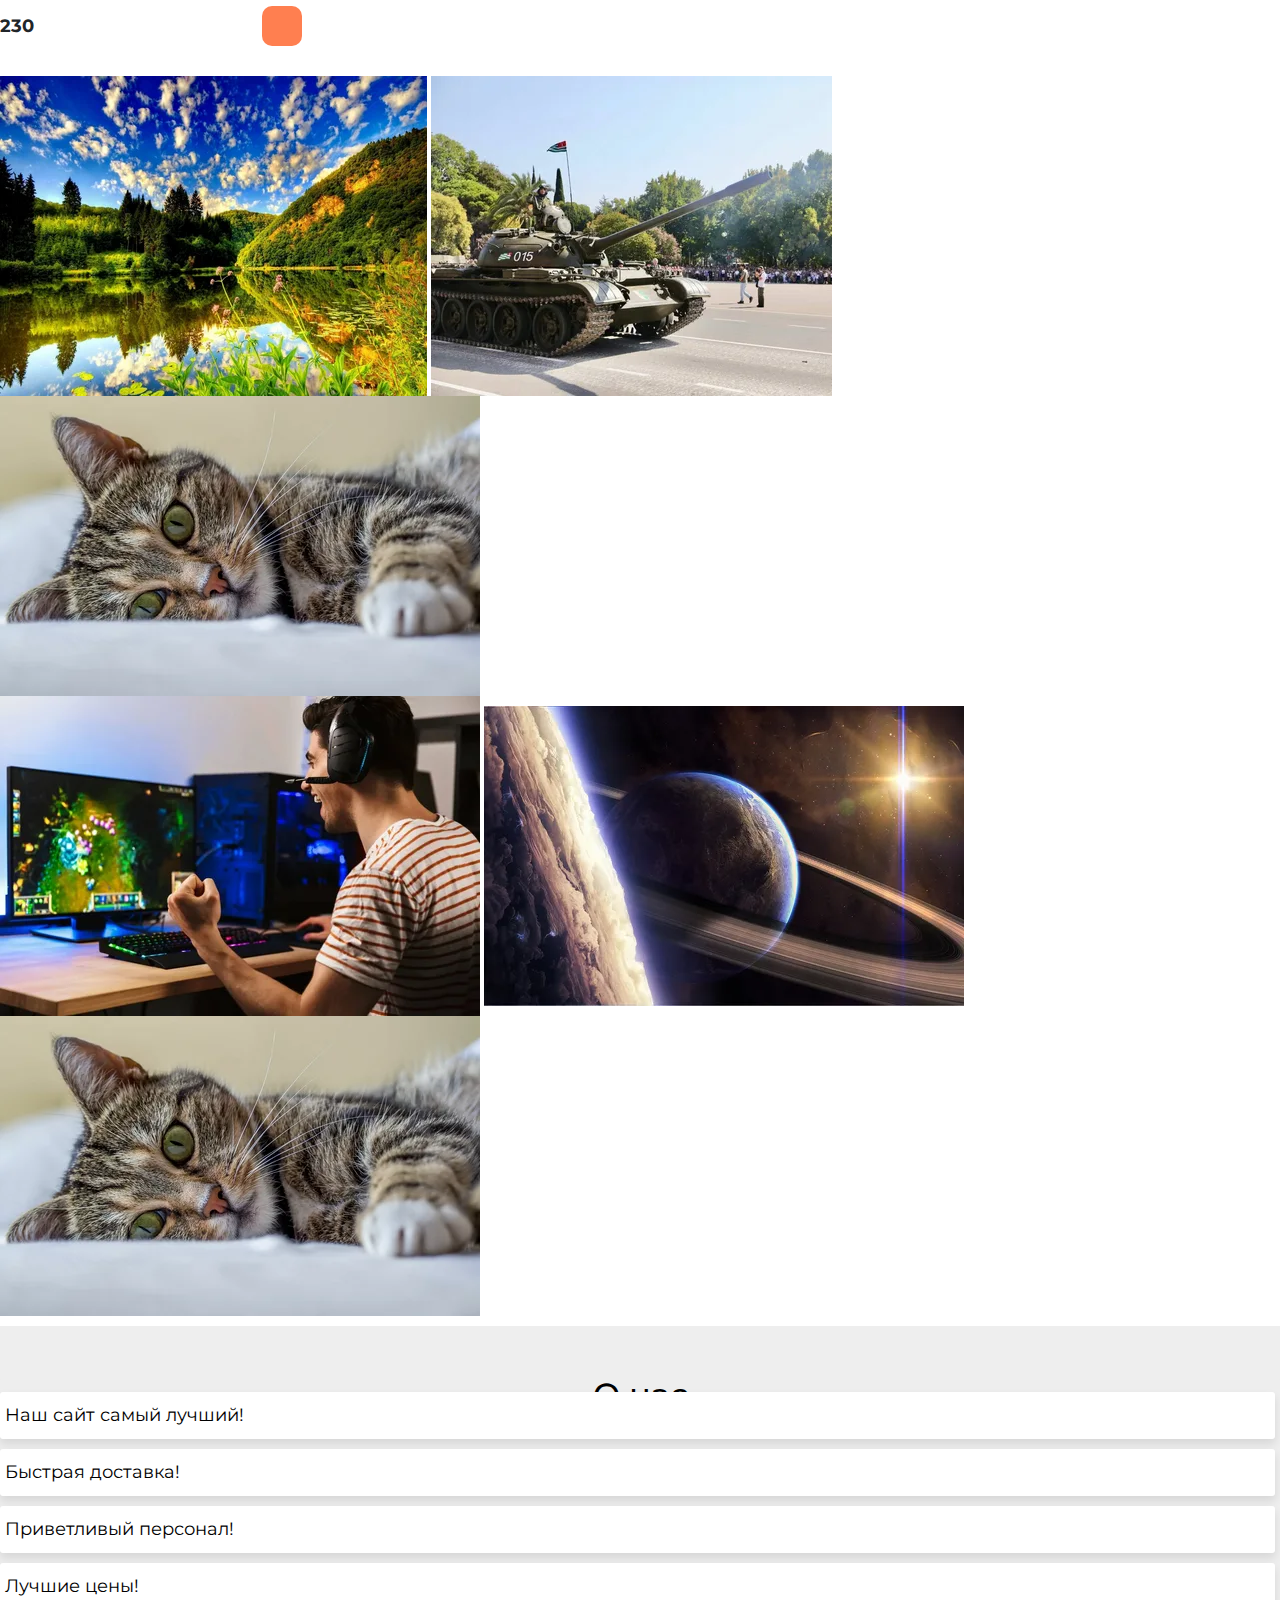
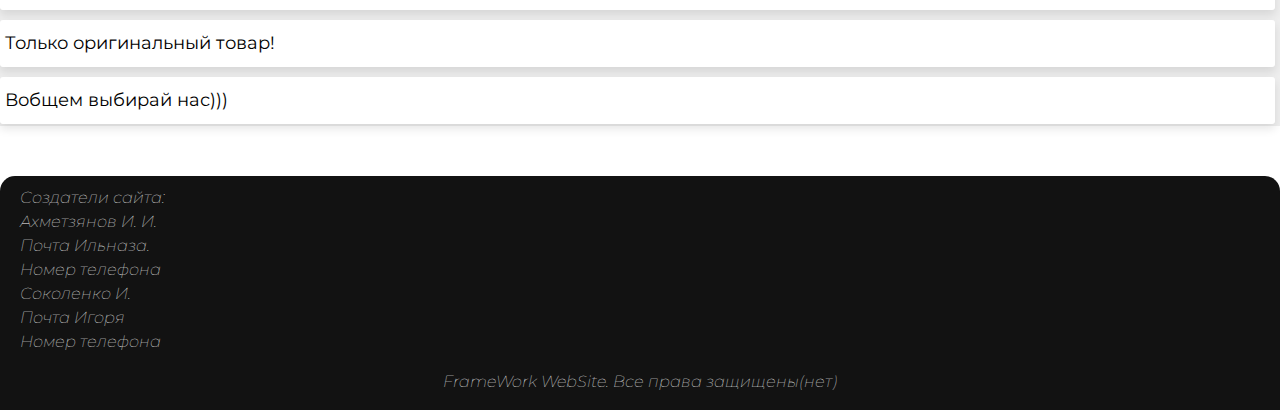
==== commit d48f654e: "исправил ошибку c li>" ====
--- a/index.html
+++ b/index.html
@@ -9,7 +9,6 @@
       href="https://fonts.googleapis.com/css2?family=Noto+Sans:ital,wght@0,400;0,700;1,400&display=swap"
       rel="stylesheet"
     />
-    <link rel="stylesheet" href="https://cdnjs.cloudflare.com/ajax/libs/font-awesome/6.4.2/css/all.min.css">
     <link rel="stylesheet" href="style.css" />
     <link
       href="https://cdn.jsdelivr.net/npm/bootstrap@5.3.3/dist/css/bootstrap.min.css"
@@ -20,113 +19,42 @@
   </head>
   <body>
     <header class="header">
-      <nav class="navbar"> <!--Навигация-->
+      <nav class="navbar">
         <div class="container">
-          <a href="#" class="navbar-logo">HTML&CSS</a>
+          <a href="#" class="navbar-brand">HTML&CSS</a>
 
           <div class="navbar-wrap">
             <ul class="navbar-menu">
               <li><a href="#">О нас</a></li>
               <li><a href="#">Портфолио</a></li>
-              <li class="dropdown"> <!--Выпадающее окно-->
+              <li class="dropdown">
                 <a href="#" easy-toggle="#dropdown" easy-class="show" easy-rcoe
                   >Наши услуги</a
                 >
-                
+
                 <div id="dropdown" class="dropdown__menu">
                   <a class="ey-dropdown__menu-item">Сайт под ключ</a>
                   <a class="ey-dropdown__menu-item">SMM продвижение</a>
                   <a class="ey-dropdown__menu-item">SEO продвижение</a>
                   <a class="ey-dropdown__menu-item">Настройка Яндекс.Директ</a>
                 </div>
-              </li>  <!-- конец Выпадающего окна-->
+              </li>
             </ul>
             <button class="callback" e>Log In</button>
             <!--Модальное окно-->
             <div class="model">
-              <div class="container-modal" id="container-modal"">
-                <!--Регистрация-->
-                <div class="form-container sign-up">
-                  <form>
-                    <h1>Create Acccount</h1>
-                    <div class="social-icons">
-                      <a href="#" class="icon"><i
-                        class="fa-brands
-                        fa-google-plus-g"></i></a>
-                      <a href="#" class="icon"><i
-                        class="fa-brands
-                        fa-facebook-f"></i></a>
-                      <a href="#" class="icon"><i
-                        class="fa-brands
-                        fa-github"></i></a>
-                      <a href="#" class="icon"><i
-                        class="fa-brands
-                        fa-linkedin-in"></i></a>
-                      
-                    </div>
-                    <span>or use your email for registeration</span>
-                    <input type="text"
-                    placeholder="Name">
-                    <input type="email"
-                    placeholder="Email">
-                    <input type="password"
-                    placeholder="Password">
-                    <button>Sign In</button>
-                  </form>
-
-                </div> <!--Конец регистрации-->
-                <!--Авторизация-->
-                <div class="form-container log-in">
-                  <form>
-                    <h1>Log In</h1>
-                    <div class="social-icons">
-                      <a href="#" class="icon"><i
-                        class="fa-brands
-                        fa-google-plus-g"></i></a>
-                      <a href="#" class="icon"><i
-                        class="fa-brands
-                        fa-facebook-f"></i></a>
-                      <a href="#" class="icon"><i
-                        class="fa-brands
-                        fa-github"></i></a>
-                      <a href="#" class="icon"><i
-                        class="fa-brands
-                        fa-linkedin-in"></i></a>
-                      
-                    </div>
-                    <span>or use your email password</span>
-                    <input type="email"
-                    placeholder="Email">
-                    <input type="password"
-                    placeholder="Password">
-                    <a href="#">Forget Your Password?</a>
-                    <button>Log In</button>
-                  </form>
-
-                </div> <!-- конец Авторизации-->
-                <div class="toggle-container">
-                  <div class="toggle">
-                    <div class="toggle-panel toggle-left">
-                      <h1>Welcome back</h1>
-                      <p>Enter your personal details
-                        to use all site features</p>
-                        <button class="hidden" id="login"> Log In</button>
-                    </div>
-                    <div class="toggle-panel toggle-right">
-                      <h1>
-                        Hello, Friend!</h1>
-                      <p>Register with your personal details
-                        to use all site features</p>
-                        <button class="hidden" id="register"> Sign Up</button>
-                    </div>
-                  </div>
-                </div>
+              <div class="model-window">
+                <h1>Log In</h1>
+
+                <button class="btn-close">
+                  <i class="fa-regular fa-xmark"></i>
+                </button>
               </div>
             </div>
             <!-- конец Модальное окно-->
           </div>
         </div>
-      </nav> <!--конец Навигации-->
+      </nav>
       <!--Главный экран-->
       <div
         class="head-menu"
@@ -179,7 +107,7 @@
                 </ul>
 
                 <div class="info-price">
-                  <span class="price">230<i class="fa-solid fa-dollar-sign"></i></span>
+                  <span class="price">230</span>
                   <button class="add-to-cart">
                     <ion-icon name="cart"></ion-icon>
                     <!-- иконка корзины со стороннего сайта -->
@@ -207,85 +135,85 @@
                 </ul>
 
                 <div class="info-price">
-                  <span class="price">230<i class="fa-solid fa-dollar-sign"></i></span>
-                  <button class="add-to-cart">
-                    <ion-icon name="cart"></ion-icon>
-                  </button>
-                </div>
-              </div>
-            </div>
-          </div>
-          <div class="col-md-3">
-            <div class="product">
-              <div class="image">
-                <img src="http://placehold.it/300x400" alt="" />
-              </div>
-
-              <div class="info">
-                <h3>Название товара</h3>
-
-                <ul class="rating">
-                  <li><ion-icon name="star"></ion-icon></li>
-                  <li><ion-icon name="star"></ion-icon></li>
-                  <li><ion-icon name="star"></ion-icon></li>
-                  <li><ion-icon name="star"></ion-icon></li>
-                  <li><ion-icon name="star-half"></ion-icon></li>
-                </ul>
-
-                <div class="info-price">
-                  <span class="price">230<i class="fa-solid fa-dollar-sign"></i></span>
-                  <button class="add-to-cart">
-                    <ion-icon name="cart"></ion-icon>
-                  </button>
-                </div>
-              </div>
-            </div>
-          </div>
-          <div class="col-md-3">
-            <div class="product">
-              <div class="image">
-                <img src="http://placehold.it/300x400" alt="" />
-              </div>
-
-              <div class="info">
-                <h3>Название товара</h3>
-
-                <ul class="rating">
-                  <li><ion-icon name="star"></ion-icon></li>
-                  <li><ion-icon name="star"></ion-icon></li>
-                  <li><ion-icon name="star"></ion-icon></li>
-                  <li><ion-icon name="star"></ion-icon></li>
-                  <li><ion-icon name="star-half"></ion-icon></li>
-                </ul>
-
-                <div class="info-price">
-                  <span class="price">230<i class="fa-solid fa-dollar-sign"></i></span>
-                  <button class="add-to-cart">
-                    <ion-icon name="cart"></ion-icon>
-                  </button>
-                </div>
-              </div>
-            </div>
-          </div>
-          <div class="col-md-3">
-            <div class="product">
-              <div class="image">
-                <img src="http://placehold.it/300x400" alt="" />
-              </div>
-
-              <div class="info">
-                <h3>Название товара</h3>
-
-                <ul class="rating">
-                  <li><ion-icon name="star"></ion-icon></li>
-                  <li><ion-icon name="star"></ion-icon></li>
-                  <li><ion-icon name="star"></ion-icon></li>
-                  <li><ion-icon name="star"></ion-icon></li>
-                  <li><ion-icon name="star-half"></ion-icon></li>
-                </ul>
-
-                <div class="info-price">
-                  <span class="price">230<i class="fa-solid fa-dollar-sign"></i></span>
+                  <span class="price">230</span>
+                  <button class="add-to-cart">
+                    <ion-icon name="cart"></ion-icon>
+                  </button>
+                </div>
+              </div>
+            </div>
+          </div>
+          <div class="col-md-3">
+            <div class="product">
+              <div class="image">
+                <img src="http://placehold.it/300x400" alt="" />
+              </div>
+
+              <div class="info">
+                <h3>Название товара</h3>
+
+                <ul class="rating">
+                  <li><ion-icon name="star"></ion-icon></li>
+                  <li><ion-icon name="star"></ion-icon></li>
+                  <li><ion-icon name="star"></ion-icon></li>
+                  <li><ion-icon name="star"></ion-icon></li>
+                  <li><ion-icon name="star-half"></ion-icon></li>
+                </ul>
+
+                <div class="info-price">
+                  <span class="price">230</span>
+                  <button class="add-to-cart">
+                    <ion-icon name="cart"></ion-icon>
+                  </button>
+                </div>
+              </div>
+            </div>
+          </div>
+          <div class="col-md-3">
+            <div class="product">
+              <div class="image">
+                <img src="http://placehold.it/300x400" alt="" />
+              </div>
+
+              <div class="info">
+                <h3>Название товара</h3>
+
+                <ul class="rating">
+                  <li><ion-icon name="star"></ion-icon></li>
+                  <li><ion-icon name="star"></ion-icon></li>
+                  <li><ion-icon name="star"></ion-icon></li>
+                  <li><ion-icon name="star"></ion-icon></li>
+                  <li><ion-icon name="star-half"></ion-icon></li>
+                </ul>
+
+                <div class="info-price">
+                  <span class="price">230</span>
+                  <button class="add-to-cart">
+                    <ion-icon name="cart"></ion-icon>
+                  </button>
+                </div>
+              </div>
+            </div>
+          </div>
+          <div class="col-md-3">
+            <div class="product">
+              <div class="image">
+                <img src="http://placehold.it/300x400" alt="" />
+              </div>
+
+              <div class="info">
+                <h3>Название товара</h3>
+
+                <ul class="rating">
+                  <li><ion-icon name="star"></ion-icon></li>
+                  <li><ion-icon name="star"></ion-icon></li>
+                  <li><ion-icon name="star"></ion-icon></li>
+                  <li><ion-icon name="star"></ion-icon></li>
+                  <li><ion-icon name="star-half"></ion-icon></li>
+                </ul>
+
+                <div class="info-price">
+                  <span class="price">230</span>
                   <button class="add-to-cart">
                     <ion-icon name="cart"></ion-icon>
                   </button>
@@ -297,15 +225,31 @@
         <!-- конец ленты товаров-->
       </section>
       <!-- конец секции основного контента-->
+      <section class="img-container">
+        <!--Галерея-->
+        <div class="gallery">
+          <span><img src="pictures/img_1.jpg" /></span>
+          <span><img src="pictures/img_2.jpg" /></span>
+          <span><img src="pictures/img_3.jpg" /></span>
+        </div>
+        <div class="gallery">
+          <span><img src="pictures/img_4.jpg" /></span>
+          <span><img src="pictures/img_5.jpg" /></span>
+          <span><img src="pictures/img_3.jpg" /></span>
+        </div>
+        <!-- конец галереи-->
+      </section>
       <!--Начало информации о нас-->
       <div class="inform-conteiner">
-        <div class="header"><h2>Наши преимущества</h2></div>
+        <div class="header"><h2>О нас</h2></div>
         <div>
           <div class="ul-obj">
-            <li class="li-obj"><i class="fa-solid fa-truck-moving"></i> Быстрая доставка!</li>
-            <li class="li-obj"><i class="fa-solid fa-handshake-simple"></i> Приветливый персонал!</li>
-            <li class="li-obj"><i class="fa-solid fa-money-bill-wave" style="color: #ff7f50;"></i>Лучшие цены!</li>
-            <li class="li-obj"><i class="fa-solid fa-check"></i>Только оригинальный товар!</li>
+            <li class="li-obj">Наш сайт самый лучший!</li>
+            <li class="li-obj">Быстрая доставка!</li>
+            <li class="li-obj">Приветливый персонал!</li>
+            <li class="li-obj">Лучшие цены!</li>
+            <li class="li-obj">Только оригинальный товар!</li>
+            <li class="li-obj">Вобщем выбирай нас)))</li>
           </div>
         </div>
       </div>
@@ -322,7 +266,7 @@
             <li>Номер телефона</li>
             <li>Соколенко И.</li>
             <li>Почта Игоря</li>
-            <li>Номер телефона/li></li>
+            <li>Номер телефона</li>
           </ul>
         </aside>
         <!--Конец информации слева-->
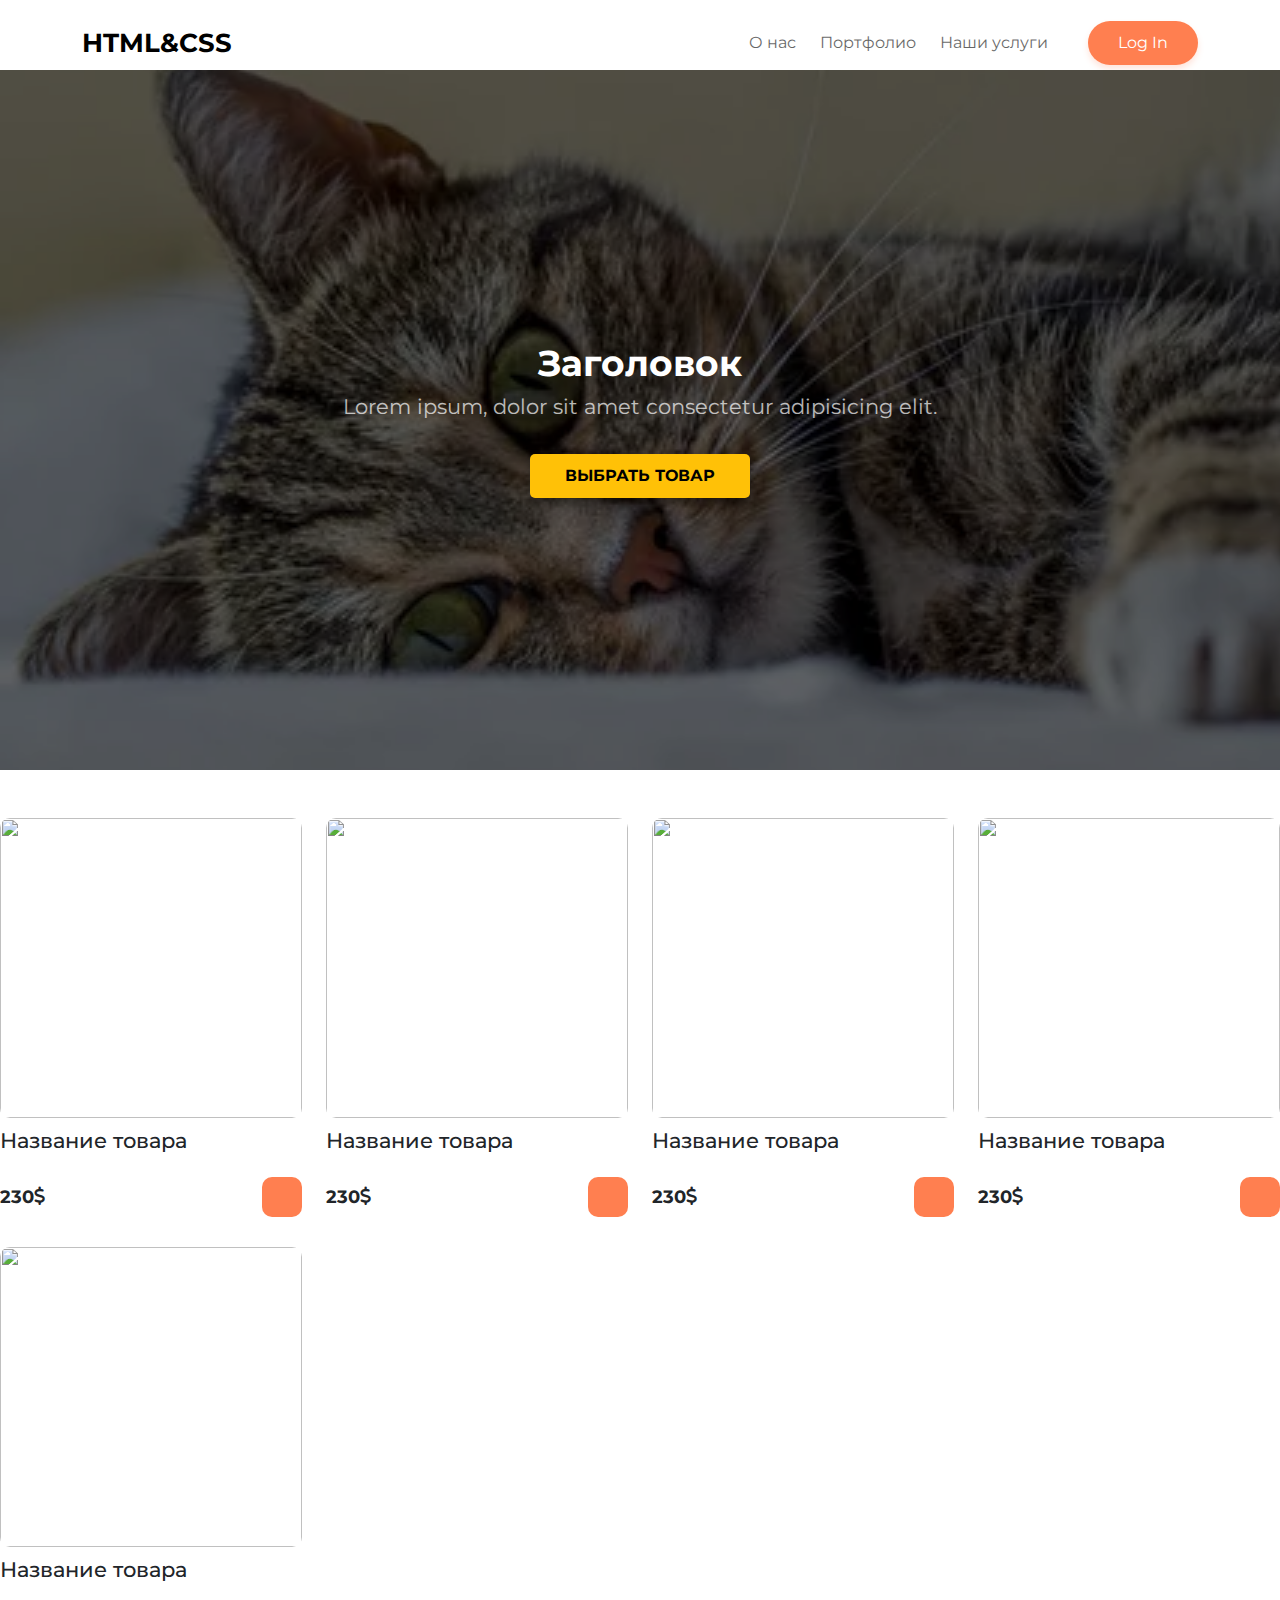
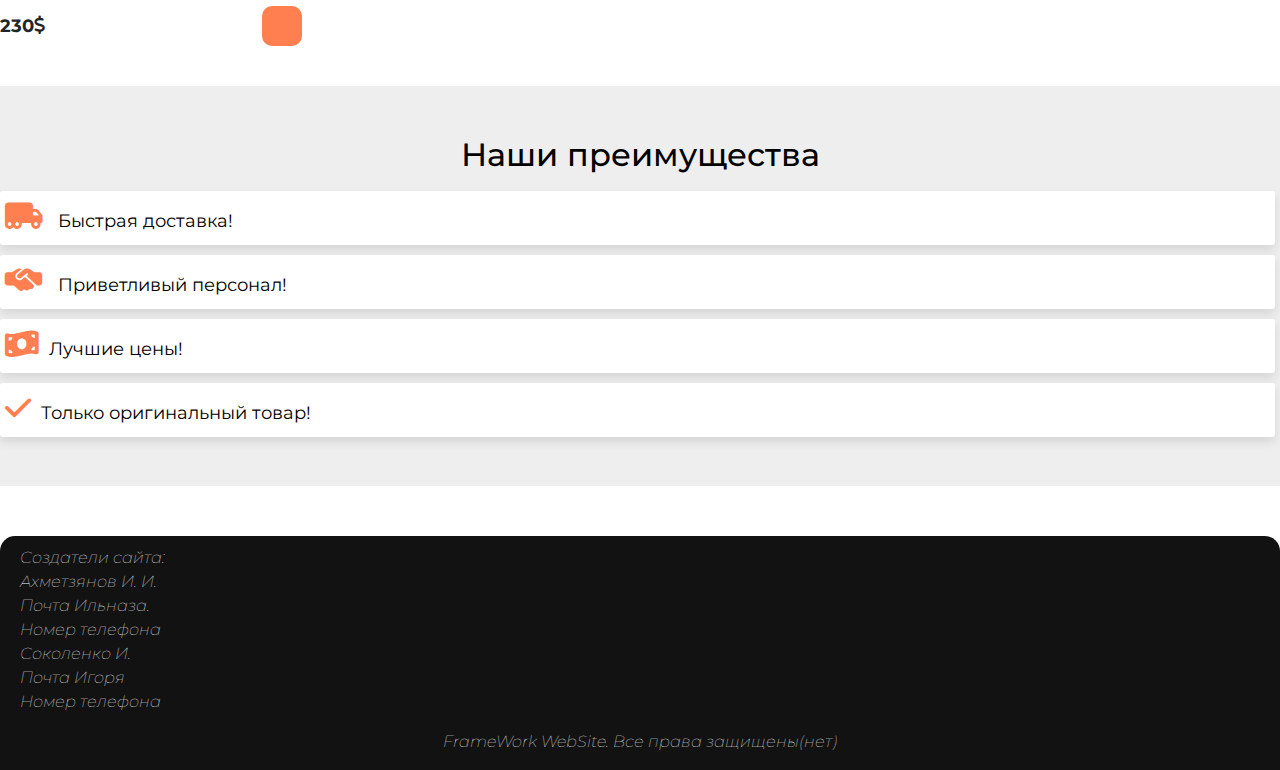
==== commit 4b3ddf05: "Merge branch 'main' of https://github.com/igorsokolenko797/FrameWork-WebSite" ====
--- a/index.html
+++ b/index.html
@@ -9,6 +9,7 @@
       href="https://fonts.googleapis.com/css2?family=Noto+Sans:ital,wght@0,400;0,700;1,400&display=swap"
       rel="stylesheet"
     />
+    <link rel="stylesheet" href="https://cdnjs.cloudflare.com/ajax/libs/font-awesome/6.4.2/css/all.min.css">
     <link rel="stylesheet" href="style.css" />
     <link
       href="https://cdn.jsdelivr.net/npm/bootstrap@5.3.3/dist/css/bootstrap.min.css"
@@ -19,42 +20,113 @@
   </head>
   <body>
     <header class="header">
-      <nav class="navbar">
+      <nav class="navbar"> <!--Навигация-->
         <div class="container">
-          <a href="#" class="navbar-brand">HTML&CSS</a>
+          <a href="#" class="navbar-logo">HTML&CSS</a>
 
           <div class="navbar-wrap">
             <ul class="navbar-menu">
               <li><a href="#">О нас</a></li>
               <li><a href="#">Портфолио</a></li>
-              <li class="dropdown">
+              <li class="dropdown"> <!--Выпадающее окно-->
                 <a href="#" easy-toggle="#dropdown" easy-class="show" easy-rcoe
                   >Наши услуги</a
                 >
-
+                
                 <div id="dropdown" class="dropdown__menu">
                   <a class="ey-dropdown__menu-item">Сайт под ключ</a>
                   <a class="ey-dropdown__menu-item">SMM продвижение</a>
                   <a class="ey-dropdown__menu-item">SEO продвижение</a>
                   <a class="ey-dropdown__menu-item">Настройка Яндекс.Директ</a>
                 </div>
-              </li>
+              </li>  <!-- конец Выпадающего окна-->
             </ul>
             <button class="callback" e>Log In</button>
             <!--Модальное окно-->
             <div class="model">
-              <div class="model-window">
-                <h1>Log In</h1>
-
-                <button class="btn-close">
-                  <i class="fa-regular fa-xmark"></i>
-                </button>
+              <div class="container-modal" id="container-modal"">
+                <!--Регистрация-->
+                <div class="form-container sign-up">
+                  <form>
+                    <h1>Create Acccount</h1>
+                    <div class="social-icons">
+                      <a href="#" class="icon"><i
+                        class="fa-brands
+                        fa-google-plus-g"></i></a>
+                      <a href="#" class="icon"><i
+                        class="fa-brands
+                        fa-facebook-f"></i></a>
+                      <a href="#" class="icon"><i
+                        class="fa-brands
+                        fa-github"></i></a>
+                      <a href="#" class="icon"><i
+                        class="fa-brands
+                        fa-linkedin-in"></i></a>
+                      
+                    </div>
+                    <span>or use your email for registeration</span>
+                    <input type="text"
+                    placeholder="Name">
+                    <input type="email"
+                    placeholder="Email">
+                    <input type="password"
+                    placeholder="Password">
+                    <button>Sign In</button>
+                  </form>
+
+                </div> <!--Конец регистрации-->
+                <!--Авторизация-->
+                <div class="form-container log-in">
+                  <form>
+                    <h1>Log In</h1>
+                    <div class="social-icons">
+                      <a href="#" class="icon"><i
+                        class="fa-brands
+                        fa-google-plus-g"></i></a>
+                      <a href="#" class="icon"><i
+                        class="fa-brands
+                        fa-facebook-f"></i></a>
+                      <a href="#" class="icon"><i
+                        class="fa-brands
+                        fa-github"></i></a>
+                      <a href="#" class="icon"><i
+                        class="fa-brands
+                        fa-linkedin-in"></i></a>
+                      
+                    </div>
+                    <span>or use your email password</span>
+                    <input type="email"
+                    placeholder="Email">
+                    <input type="password"
+                    placeholder="Password">
+                    <a href="#">Forget Your Password?</a>
+                    <button>Log In</button>
+                  </form>
+
+                </div> <!-- конец Авторизации-->
+                <div class="toggle-container">
+                  <div class="toggle">
+                    <div class="toggle-panel toggle-left">
+                      <h1>Welcome back</h1>
+                      <p>Enter your personal details
+                        to use all site features</p>
+                        <button class="hidden" id="login"> Log In</button>
+                    </div>
+                    <div class="toggle-panel toggle-right">
+                      <h1>
+                        Hello, Friend!</h1>
+                      <p>Register with your personal details
+                        to use all site features</p>
+                        <button class="hidden" id="register"> Sign Up</button>
+                    </div>
+                  </div>
+                </div>
               </div>
             </div>
             <!-- конец Модальное окно-->
           </div>
         </div>
-      </nav>
+      </nav> <!--конец Навигации-->
       <!--Главный экран-->
       <div
         class="head-menu"
@@ -107,7 +179,7 @@
                 </ul>
 
                 <div class="info-price">
-                  <span class="price">230</span>
+                  <span class="price">230<i class="fa-solid fa-dollar-sign"></i></span>
                   <button class="add-to-cart">
                     <ion-icon name="cart"></ion-icon>
                     <!-- иконка корзины со стороннего сайта -->
@@ -135,7 +207,7 @@
                 </ul>
 
                 <div class="info-price">
-                  <span class="price">230</span>
+                  <span class="price">230<i class="fa-solid fa-dollar-sign"></i></span>
                   <button class="add-to-cart">
                     <ion-icon name="cart"></ion-icon>
                   </button>
@@ -161,7 +233,7 @@
                 </ul>
 
                 <div class="info-price">
-                  <span class="price">230</span>
+                  <span class="price">230<i class="fa-solid fa-dollar-sign"></i></span>
                   <button class="add-to-cart">
                     <ion-icon name="cart"></ion-icon>
                   </button>
@@ -187,7 +259,7 @@
                 </ul>
 
                 <div class="info-price">
-                  <span class="price">230</span>
+                  <span class="price">230<i class="fa-solid fa-dollar-sign"></i></span>
                   <button class="add-to-cart">
                     <ion-icon name="cart"></ion-icon>
                   </button>
@@ -213,7 +285,7 @@
                 </ul>
 
                 <div class="info-price">
-                  <span class="price">230</span>
+                  <span class="price">230<i class="fa-solid fa-dollar-sign"></i></span>
                   <button class="add-to-cart">
                     <ion-icon name="cart"></ion-icon>
                   </button>
@@ -225,31 +297,15 @@
         <!-- конец ленты товаров-->
       </section>
       <!-- конец секции основного контента-->
-      <section class="img-container">
-        <!--Галерея-->
-        <div class="gallery">
-          <span><img src="pictures/img_1.jpg" /></span>
-          <span><img src="pictures/img_2.jpg" /></span>
-          <span><img src="pictures/img_3.jpg" /></span>
-        </div>
-        <div class="gallery">
-          <span><img src="pictures/img_4.jpg" /></span>
-          <span><img src="pictures/img_5.jpg" /></span>
-          <span><img src="pictures/img_3.jpg" /></span>
-        </div>
-        <!-- конец галереи-->
-      </section>
       <!--Начало информации о нас-->
       <div class="inform-conteiner">
-        <div class="header"><h2>О нас</h2></div>
+        <div class="header"><h2>Наши преимущества</h2></div>
         <div>
           <div class="ul-obj">
-            <li class="li-obj">Наш сайт самый лучший!</li>
-            <li class="li-obj">Быстрая доставка!</li>
-            <li class="li-obj">Приветливый персонал!</li>
-            <li class="li-obj">Лучшие цены!</li>
-            <li class="li-obj">Только оригинальный товар!</li>
-            <li class="li-obj">Вобщем выбирай нас)))</li>
+            <li class="li-obj"><i class="fa-solid fa-truck-moving"></i> Быстрая доставка!</li>
+            <li class="li-obj"><i class="fa-solid fa-handshake-simple"></i> Приветливый персонал!</li>
+            <li class="li-obj"><i class="fa-solid fa-money-bill-wave" style="color: #ff7f50;"></i>Лучшие цены!</li>
+            <li class="li-obj"><i class="fa-solid fa-check"></i>Только оригинальный товар!</li>
           </div>
         </div>
       </div>
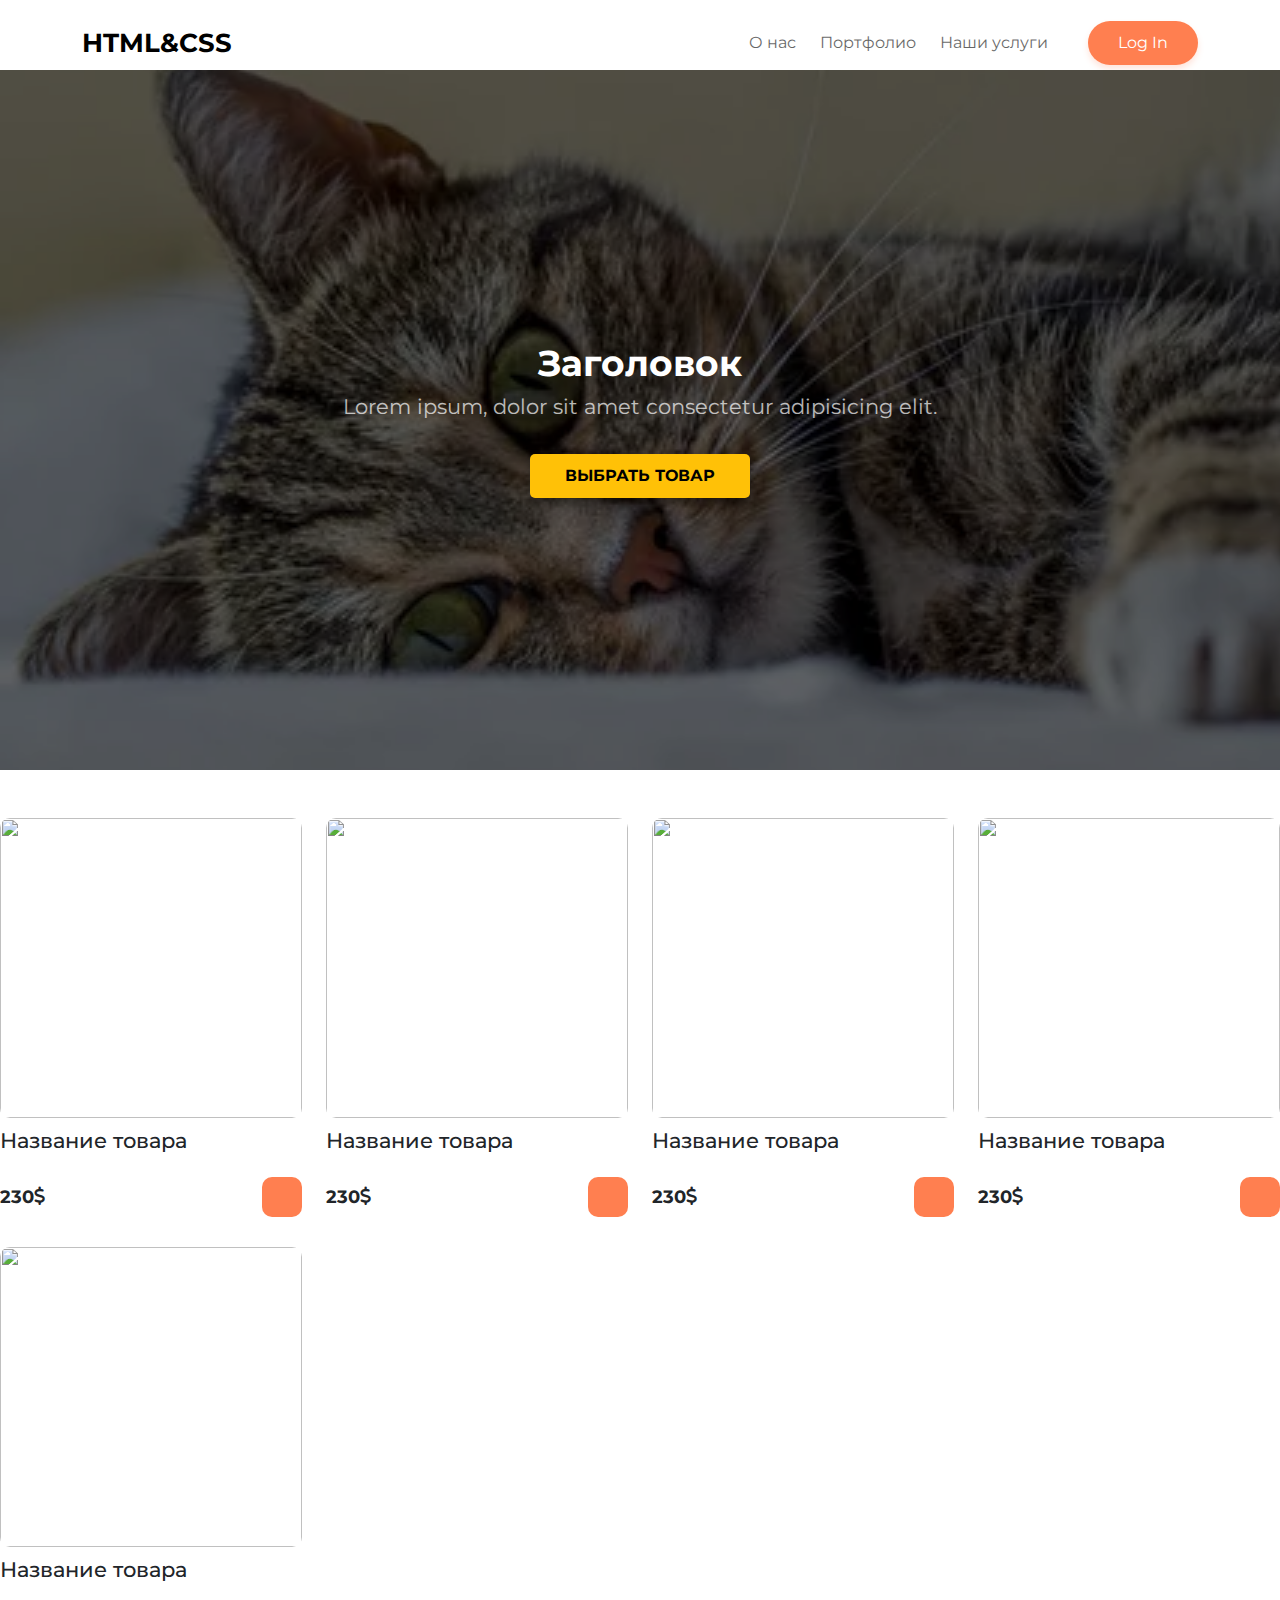
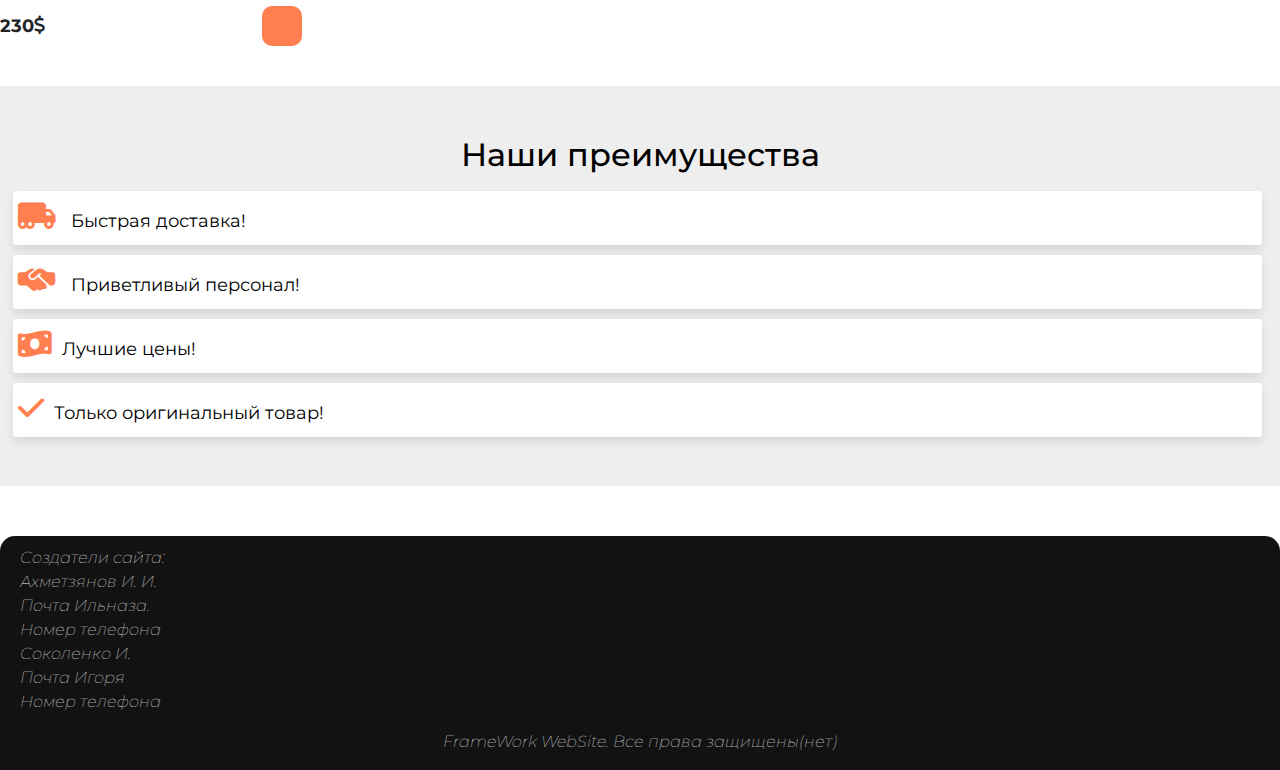
==== commit 211de9ed: "микро изменения" ====
--- a/index.html
+++ b/index.html
@@ -148,7 +148,7 @@
       </div>
       <!--Конец главного экрана-->
     </header>
-    <main>
+    <main role="main">
       <!--Основной контент -->
       <section class="content mt-5">
         <!--Секция основного контента-->
--- a/style.css
+++ b/style.css
@@ -1,4 +1,4 @@
-@import url('https://fonts.googleapis.com/css2?family=Montserrat:wght@300;400;500;600;700&display=swap');
+@import url("https://fonts.googleapis.com/css2?family=Montserrat:wght@300;400;500;600;700&display=swap");
 
 body {
   position: relative;
@@ -136,11 +136,10 @@
   justify-content: center;
   flex-direction: column;
   background-color: #c9d6ff;
-  background: linear-gradient(to right,
-  #e2e2e2, #c9d6ff);
+  background: linear-gradient(to right, #e2e2e2, #c9d6ff);
   display: none;
   color: #000;
-  font-family: 'Montserrat', sans-serif;
+  font-family: "Montserrat", sans-serif;
 }
 
 .container-modal {
@@ -166,7 +165,7 @@
   font-size: 12px;
 }
 
-.container-modal a{
+.container-modal a {
   color: #333;
   font-size: 13px;
   text-decoration: none;
@@ -205,7 +204,7 @@
 .container-modal input {
   background-color: #eee;
   border: none;
-  margin:  8px 0;
+  margin: 8px 0;
   padding: 10px 15px;
   font-size: 13px;
   border-radius: 8px;
@@ -226,7 +225,7 @@
   z-index: 4;
 }
 
-.container-modal.active .log-in{
+.container-modal.active .log-in {
   transform: translateX(100%);
 }
 
@@ -245,11 +244,13 @@
 }
 
 @keyframes move {
-  0%, 49.99% {
+  0%,
+  49.99% {
     opacity: 0;
     z-index: 1;
   }
-  50%, 100% {
+  50%,
+  100% {
     opacity: 1;
     z-index: 5;
   }
@@ -270,7 +271,7 @@
   height: 40px;
 }
 
-.toggle-container{
+.toggle-container {
   position: absolute;
   top: 0;
   left: 50%;
@@ -282,12 +283,12 @@
   z-index: 1000;
 }
 
-.container-modal.active .toggle-container{
+.container-modal.active .toggle-container {
   transform: translateX(-100%);
   border-radius: 0 150px 100px 0;
 }
 
-.toggle{
+.toggle {
   background-color: coral;
   height: 100%;
   background: linear-gradient(to right, #e6ab53, coral);
@@ -300,11 +301,11 @@
   transition: all 0.6s ease-in-out;
 }
 
-.container-modal.active .toggle{
+.container-modal.active .toggle {
   transform: translateX(50%);
 }
 
-.toggle-panel{
+.toggle-panel {
   position: absolute;
   width: 50%;
   height: 100%;
@@ -319,20 +320,20 @@
   transition: all 0.6s ease-in-out;
 }
 
-.toggle-left{
+.toggle-left {
   transform: translateX(-200%);
 }
 
-.container-modal .toggle-left{
+.container-modal .toggle-left {
   transform: translateX(0);
 }
 
-.toggle-right{
+.toggle-right {
   right: 0;
   transform: translateX(0);
 }
 
-.container-modal.active .toggle-right{
+.container-modal.active .toggle-right {
   transform: translateX(200%);
 }
 
@@ -469,7 +470,7 @@
   margin: 0;
   padding: 0;
   box-sizing: border-box;
-  font-family: 'Montserrat', sans-serif;
+  font-family: "Montserrat", sans-serif;
 }
 
 .inform-conteiner {
@@ -502,6 +503,8 @@
   margin-top: -4%;
   list-style-type: none;
   font-family: Georgia;
+  margin-left: 1%;
+  margin-right: 1%;
 }
 .inform-conteiner .li-obj {
   box-shadow: 0 5px 10px rgba(0, 0, 0, 0.1);
@@ -520,9 +523,7 @@
   color: coral;
   font-size: 30px;
   padding-right: 10px;
-
-}
-
+}
 
 .footer-conteiner {
   margin-top: 50px;
@@ -548,4 +549,4 @@
   padding-left: 20px;
   padding-top: 10px;
   font-size: 100%;
-}+}
